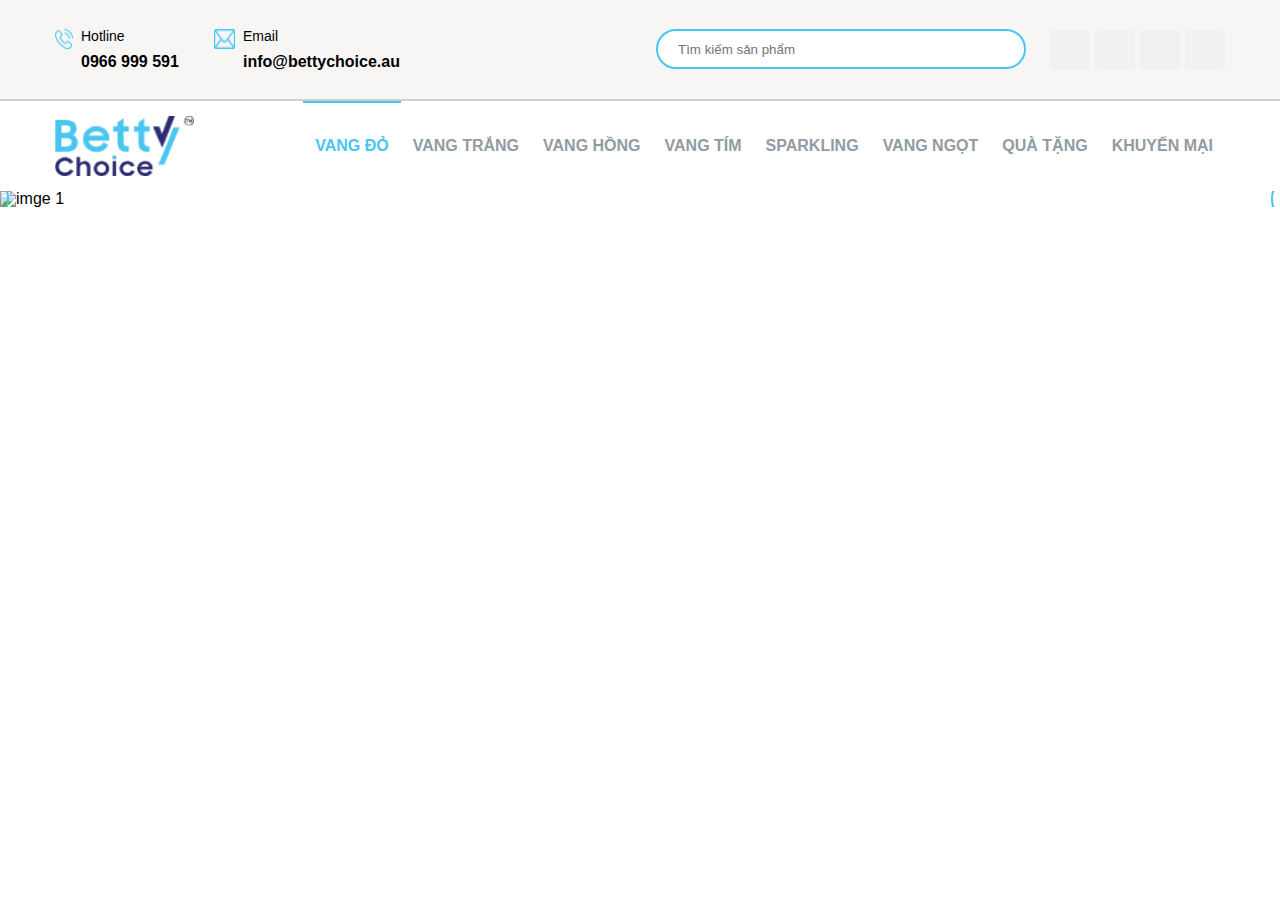
==== index.html @ 9c51083f "ud" ====
<!DOCTYPE html>
<html lang="en">
    <head>
        <meta charset="UTF-8" />
        <meta name="viewport" content="width=device-width, initial-scale=1.0" />
        <link
            rel="stylesheet"
            href="https://cdnjs.cloudflare.com/ajax/libs/font-awesome/6.6.0/css/all.min.css"
            integrity="sha512-Kc323vGBEqzTmouAECnVceyQqyqdsSiqLQISBL29aUW4U/M7pSPA/gEUZQqv1cwx4OnYxTxve5UMg5GT6L4JJg=="
            crossorigin="anonymous"
            referrerpolicy="no-referrer"
        />
        <link rel="stylesheet" href="./assets/reset.css" />
        <link rel="stylesheet" href="./assets/style.css" />
        <title>Document</title>
    </head>
    <body>
        <header class="header">
            <!-- header top -->
            <div class="header__top">
                <div class="container">
                    <div class="header__box">
                        <!-- header left -->
                        <div class="header__left">
                            <div class="header__left-box">
                                <img src="./assets/icon/call-icon.png" alt="" />
                                <div class="header__left-boxText">
                                    <p class="desc">Hotline</p>
                                    <strong class="desc__bold">0966 999 591</strong>
                                </div>
                            </div>
                            <div class="header__left-box">
                                <img src="./assets/icon/email-icon.png" alt="" />
                                <div class="header__left-boxText">
                                    <p class="desc">Email</p>
                                    <strong class="desc__bold">info@bettychoice.au</strong>
                                </div>
                            </div>
                        </div>
                        <!-- header right -->
                        <div class="header__right">
                            <div class="header__search">
                                <input type="text" name="search" id="search" placeholder="Tìm kiếm sản phẩm" />
                                <!-- search box -->
                                <div class="search__box">
                                    <ul class="search__list">
                                        <li class="search__item">
                                            <img
                                                class="search__item-img"
                                                src="https://product.hstatic.net/200000511439/product/blue_jack_cabernet_sauvignon_1917da5c187d41d2bad38d920dadb96a_master.jpg"
                                                alt=""
                                                height="40px"
                                            />
                                            <a href="#!" class="search__link">Rượu vang đỏ Úc Blue Jack Cabernet Sauvignon</a>
                                        </li>
                                        <li class="search__item">
                                            <img
                                                class="search__item-img"
                                                src="https://product.hstatic.net/200000511439/product/blue_jack_cabernet_sauvignon_1917da5c187d41d2bad38d920dadb96a_master.jpg"
                                                alt=""
                                                height="40px"
                                            />
                                            <a href="#!" class="search__link">Rượu vang đỏ Úc Blue Jack Cabernet Sauvignon</a>
                                        </li>
                                        <li class="search__item">
                                            <img
                                                class="search__item-img"
                                                src="https://product.hstatic.net/200000511439/product/blue_jack_cabernet_sauvignon_1917da5c187d41d2bad38d920dadb96a_master.jpg"
                                                alt=""
                                                height="40px"
                                            />
                                            <a href="#!" class="search__link">Rượu vang đỏ Úc Blue Jack Cabernet Sauvignon</a>
                                        </li>
                                    </ul>
                                </div>
                            </div>
                            <div class="header__social">
                                <a class="header__social-list" href="#!"
                                    ><i class="fa-brands fa-facebook-f" style="color: currentColor"></i></a
                                ><a class="header__social-list" href="#!"
                                    ><i class="fa-brands fa-instagram" style="color: currentColor"></i></a
                                ><a class="header__social-list" href="#!"
                                    ><i class="fa-brands fa-tiktok" style="color: currentColor"></i></a
                                ><a class="header__social-list" href="#!"
                                    ><i class="fa-brands fa-youtube" style="color: currentColor"></i
                                ></a>
                            </div>
                        </div>
                    </div>
                </div>
            </div>

            <!-- header bottom -->
            <div class="container">
                <div class="header__bottom">
                    <img class="logo" src="./assets/icon/Logo.png" alt="bettychoice" />
                    <nav class="nav">
                        <ul class="nav__list">
                            <li class="nav__item"><a href="#!" class="nav__link active">vang đỏ</a></li>
                            <li class="nav__item"><a href="#!" class="nav__link">vang trắng</a></li>
                            <li class="nav__item"><a href="#!" class="nav__link">Vang hồng</a></li>
                            <li class="nav__item"><a href="#!" class="nav__link">Vang tím</a></li>
                            <li class="nav__item"><a href="#!" class="nav__link">Sparkling</a></li>
                            <li class="nav__item"><a href="#!" class="nav__link">Vang ngọt</a></li>
                            <li class="nav__item"><a href="#!" class="nav__link">Quà tặng</a></li>
                            <li class="nav__item"><a href="#!" class="nav__link">Khuyến Mại</a></li>
                        </ul>
                    </nav>
                </div>
            </div>
        </header>
        <!-- ===========Hero================ -->
        <section class="hero__top">
            <div class="slider">
                <div class="slider__list">
                    <div class="slider__item active">
                        <img
                            class="slider__img"
                            src="https://file.hstatic.net/200000511439/file/dong_gia_300k_4000x1250_ede49a50603c4fe99686141e5c17716c.png"
                            alt="imge 1"
                        />

                        <div class="slider__form">
                            <div class="slider__box container">
                                <p class="slider__desc">bộ sưu tập rượu vang metala</p>
                                <h1 class="slider__heading">2024 Metala’s Collection</h1>
                                <div class="slider__btn">
                                    <button class="btn slider__btn-left"><a href="#!">nhận báo giá</a></button>
                                    <button class="btn slider__btn-right"><a href="#!">xem thêm</a></button>
                                </div>
                            </div>
                        </div>
                    </div>
                    <div class="slider__item">
                        <img
                            class="slider__img"
                            src="https://file.hstatic.net/200000511439/file/banner_website_4000_x_1250_killibinbin_00e639824e7446efb37402a4c583f8c9.png"
                            alt="imge 1"
                        />

                        <div class="slider__form">
                            <div class="slider__box container">
                                <p class="slider__desc">bộ sưu tập rượu vang metala</p>
                                <h1 class="slider__heading">2024 Metala’s Collection</h1>
                                <div class="slider__btn">
                                    <button class="btn slider__btn-left"><a href="#!">nhận báo giá</a></button>
                                    <button class="btn slider__btn-right"><a href="#!">xem thêm</a></button>
                                </div>
                            </div>
                        </div>
                    </div>
                    <div class="slider__item">
                        <img
                            class="slider__img"
                            src="https://file.hstatic.net/200000511439/file/sweet_kisses_banner_web_4000x1250px_c69d9dbbdfaf4ee2912ab0d7615dfccd.png"
                            alt="imge 1"
                        />

                        <div class="slider__form">
                            <div class="slider__box container">
                                <p class="slider__desc">bộ sưu tập rượu vang metala</p>
                                <h1 class="slider__heading">2024 Metala’s Collection</h1>
                                <div class="slider__btn">
                                    <button class="btn slider__btn-left"><a href="#!">nhận báo giá</a></button>
                                    <button class="btn slider__btn-right"><a href="#!">xem thêm</a></button>
                                </div>
                            </div>
                        </div>
                    </div>
                </div>

                <div class="btn__slider">
                    <div class="container">
                        <div class="slider__step">
                            <button class="slider__prev" onclick="prevSlide()">
                                <i class="fa-solid fa-arrow-left fa-2xl" style="color: currentColor"></i>
                            </button>
                            <button class="slider__next" onclick="nextSlide()">
                                <i class="fa-solid fa-arrow-right fa-2xl" style="color: currentColor"></i>
                            </button>
                        </div>
                    </div>
                </div>
            </div>
        </section>

        <script>
            let currentSlide = 0;

            function showSlide(index) {
                const slides = document.querySelectorAll(".slider__item");
                const totalSlides = slides.length;

                if (index >= totalSlides) {
                    currentSlide = 0;
                } else if (index < 0) {
                    currentSlide = totalSlides - 1;
                } else {
                    currentSlide = index;
                }

                const slider = document.querySelector(".slider__list");
                slider.style.transform = `translateX(-${currentSlide * 100}%)`;
            }

            function nextSlide() {
                showSlide(currentSlide + 1);
            }

            function prevSlide() {
                showSlide(currentSlide - 1);
            }

            // Auto slide (optional)
            setInterval(() => {
                nextSlide();
            }, 5000);
        </script>
    </body>
</html>
---- assets/style.css ----
@font-face {
    font-family: "MyCustomFont";
    src: url("./font/DMSerifDisplay-Italic.ttf") format("ttf"), url("./font/DMSerifDisplay-Regular.ttf") format("ttf"),
        url("./font/AdobeFnt24.lst") format("lst");
    font-weight: normal;
    font-style: normal;
    font-display: swap;
}

:root {
    --color-primary: #47c7ef;
    --color-secondary: #f8f5f5;
}

* {
    box-sizing: border-box;
}

html {
    font-size: 62.5%;
}

body {
    font-size: 1.6rem;
    font-family: "MyCustomFont", Arial, sans-serif;
}

/* ====================== common ====================== */
.container {
    width: 1170px;
    max-width: calc(100% - 24px);
    margin: 0 auto;
}

a {
    text-decoration: none;
}

.btn {
    display: inline-block;
    min-width: 216px;
    line-height: 60px;
    background: var(--color-primary);
    color: #fff;
    font-size: 1.8rem;
    font-weight: 400;
    border-radius: 10px;
    text-align: center;
    outline: none;
    border: 0;
}

.btn:hover {
    opacity: 0.9;
}

.section-heading {
    color: #10375c;
    font-size: 5rem;
    font-weight: 600;
    line-height: 1.2; /* 120% */
    letter-spacing: -1px;
}

.section-desc {
    margin-top: 18px;
    color: #575f66;
    font-size: 1.8rem;
    font-weight: 300;
    line-height: 1.67; /* 166.667% */
}

/* ====================== header ====================== */
/* ----------Header top ------------- */
.header {
    overflow: hidden;
}

.header__top {
    height: 101px;
    width: 100%;
    background: var(--color-secondary);
    display: flex;
    align-items: center;
    border-bottom: 2px solid rgb(208, 208, 208);
}

.header__box {
    display: flex;
    width: 100%;
    justify-content: space-between;
}

.header__left {
    display: flex;
    gap: 30px;
}

.header__left-box {
    display: flex;
    width: 129px;
    gap: 8px;
}

.header__left-box img {
    max-height: 20px;
    max-height: 20px;
}

.header__left-boxText p {
    font-size: 1.4rem;
    padding-bottom: 11px;
}

.desc__bold {
    font-weight: 700;
    font-size: 1.6rem;
}

.header__right {
    display: flex;
    gap: 24px;
}

.header__search {
    position: relative;
}

.header__search input {
    width: 370px;
    height: 40px;
    border-radius: 20px;
    border: 2px solid var(--color-primary);
    padding: 0 20px;
    outline: none;
}

.search__box {
    position: absolute;
    background-color: white;
    margin-top: 3px;
    border-radius: 4px;
    display: none;
}

.search__list {
    margin: 10px 0;
}

.search__item {
    display: flex;
    align-items: center;
    overflow: hidden;
    padding: 10px;
}

.search__item:hover {
    background: var(--color-secondary);
}

.search__item-img {
}

.search__link {
    font-size: 1.4rem;
    line-height: 1.3;
    color: var(--color-primary);
}

.header__social {
    display: flex;
    flex-direction: row;
    align-items: center;
    justify-content: center;
    gap: 5px;
}

.header__social-list {
    background: #f1f1f1;
    width: 40px;
    height: 40px;
    display: flex;
    align-items: center;
    justify-content: center;
    color: var(--color-primary);
    border-radius: 4px;
}

.header__social-list:hover {
    background: var(--color-primary);
    color: #fff;
}

.header__social-list li {
    color: var(--color-primary);
    color: inherit;
}

/* ----------Header bottom ------------- */
.header__bottom {
    display: flex;
    align-items: center;
    justify-content: space-between;
    padding: 15px 0;
}

.logo {
    height: 60px;
    object-fit: cover;
}

.nav {
}

.nav__list {
    display: flex;
}

.nav__item {
    padding-left: 4px;
    padding-right: 4px;
    position: relative;
}

.nav__link {
    padding: 8px;
    font-weight: 700;
    font-size: 1.6rem;
    color: #929ba3;
    text-transform: uppercase;
}

.nav__link.active,
.nav__link:hover {
    color: var(--color-primary);
}

.nav__link.active::after {
    content: "";
    position: absolute;
    width: 100%;
    height: 2px;
    background: var(--color-primary);
    top: -37px;
    left: 0;
}

/* ====================== Hero ====================== */
.hero__top {
    max-height: 700px;
    width: 100%;
}

.slider {
    width: 100%;
    margin: auto;
    overflow: hidden;
    position: relative;
}

.slider__list {
    display: flex;
    transition: transform 0.5s ease-in-out;
    position: relative;
}

.slider__item {
    position: relative;
    min-width: 100%;
}

.slider__item.active {
    display: block;
}

.slider__img {
    width: 100%;
    display: block;
}

.slider__form {
    position: absolute;
    top: 50%;
    left: 0;
    transform: translateY(-50%);
    width: 100%;
}

.slider__box {
}

.slider__desc {
    font-size: 2rem;
    color: var(--color-primary);
    font-weight: 400;
    text-transform: uppercase;
    padding-bottom: 50px;
}

.slider__heading {
    font-size: 10rem;
    width: 700px;
    color: white;
    line-height: 1.1;
    padding-bottom: 50px;
}

.slider__btn-left {
    margin-right: 30px;
}
.slider__btn-left a,
.slider__btn-right a {
    text-transform: uppercase;
    color: white;
}

.slider__step {
    display: flex;
    justify-content: space-between;
}

.slider__step button {
    border: 2px solid var(--color-primary);
    background: transparent;
    border-radius: 50%;
    width: 54px;
    height: 54px;
    color: var(--color-primary);
    font-weight: 500;
    transition: all 0.3s ease-in-out;
}

.slider__step button:hover {
    background: var(--color-primary);
    color: white;
}

.slider__prev {
    transform: translateX(-100px);
}

.slider__next {
    transform: translateX(100px);
}

.btn__slider {
    width: 100%;
    position: absolute;
    top: 50%;
    transform: translateY(-50%);
    left: 0;
}
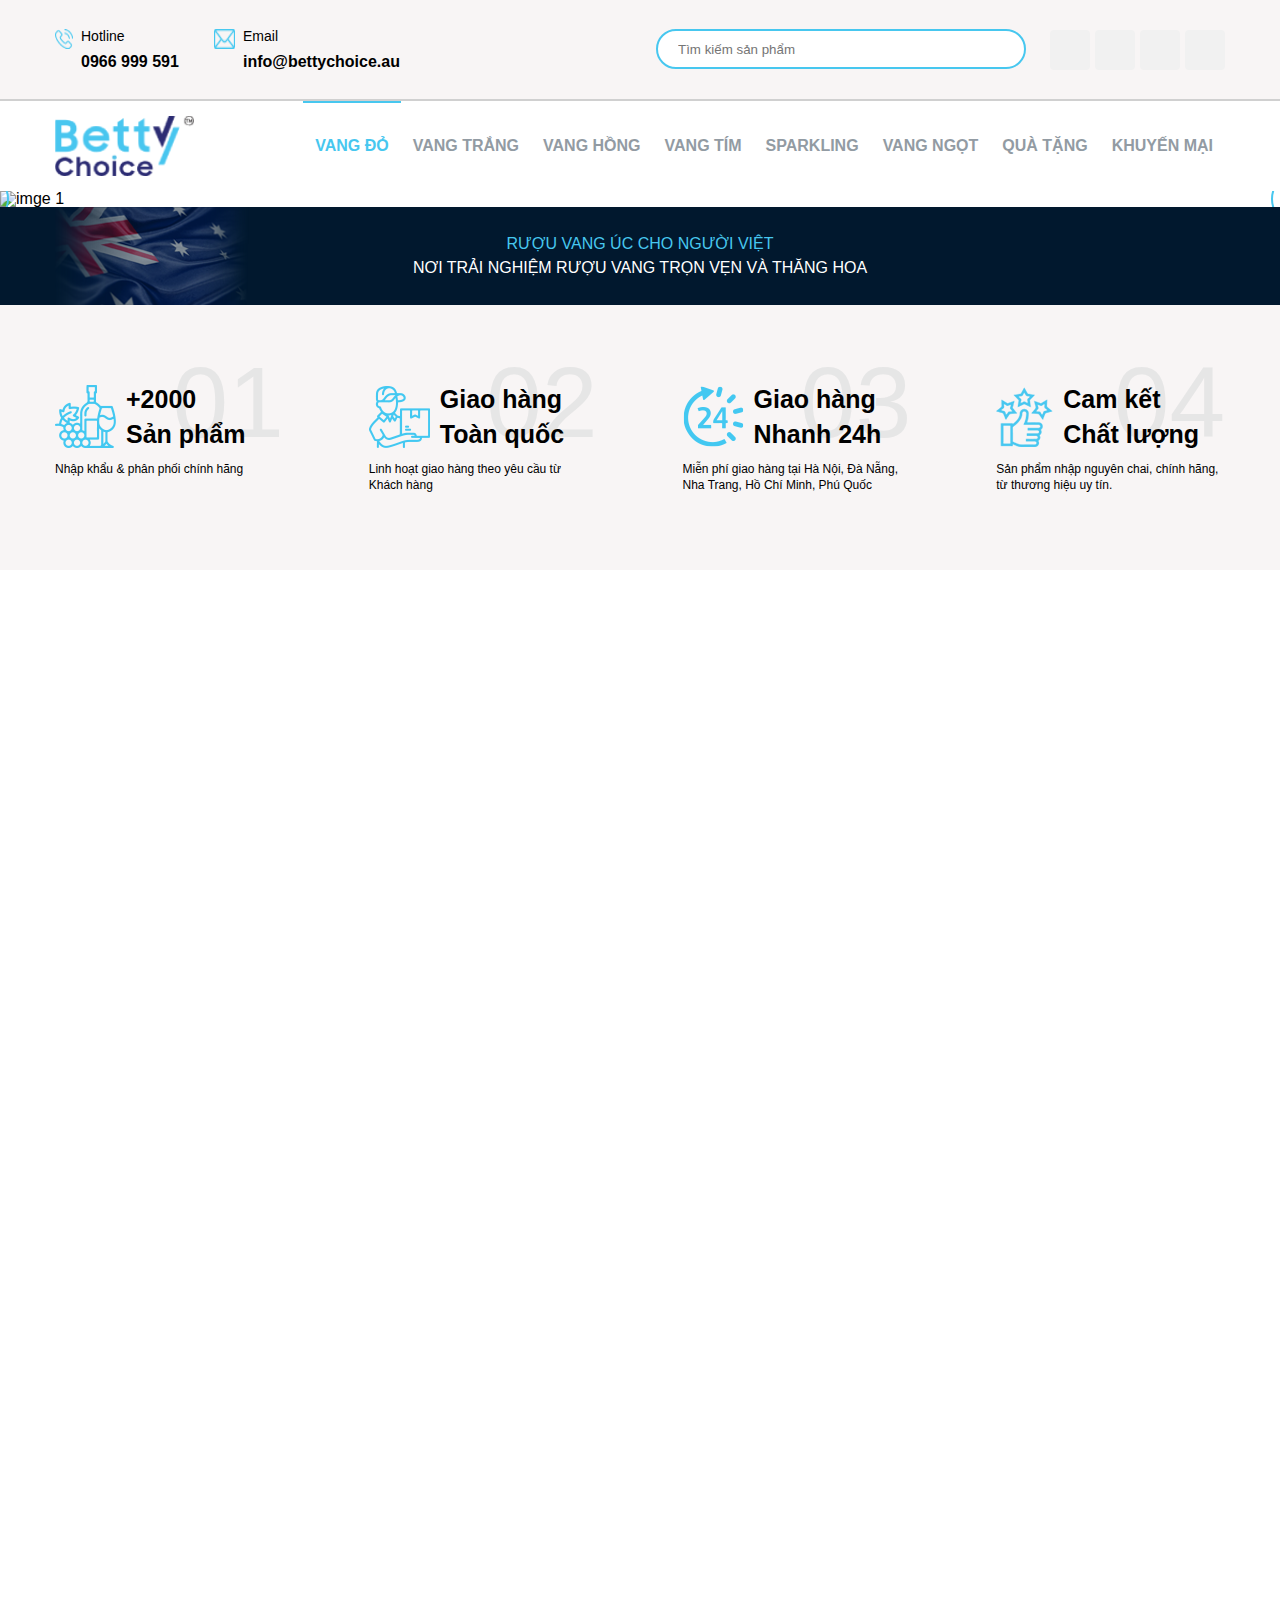
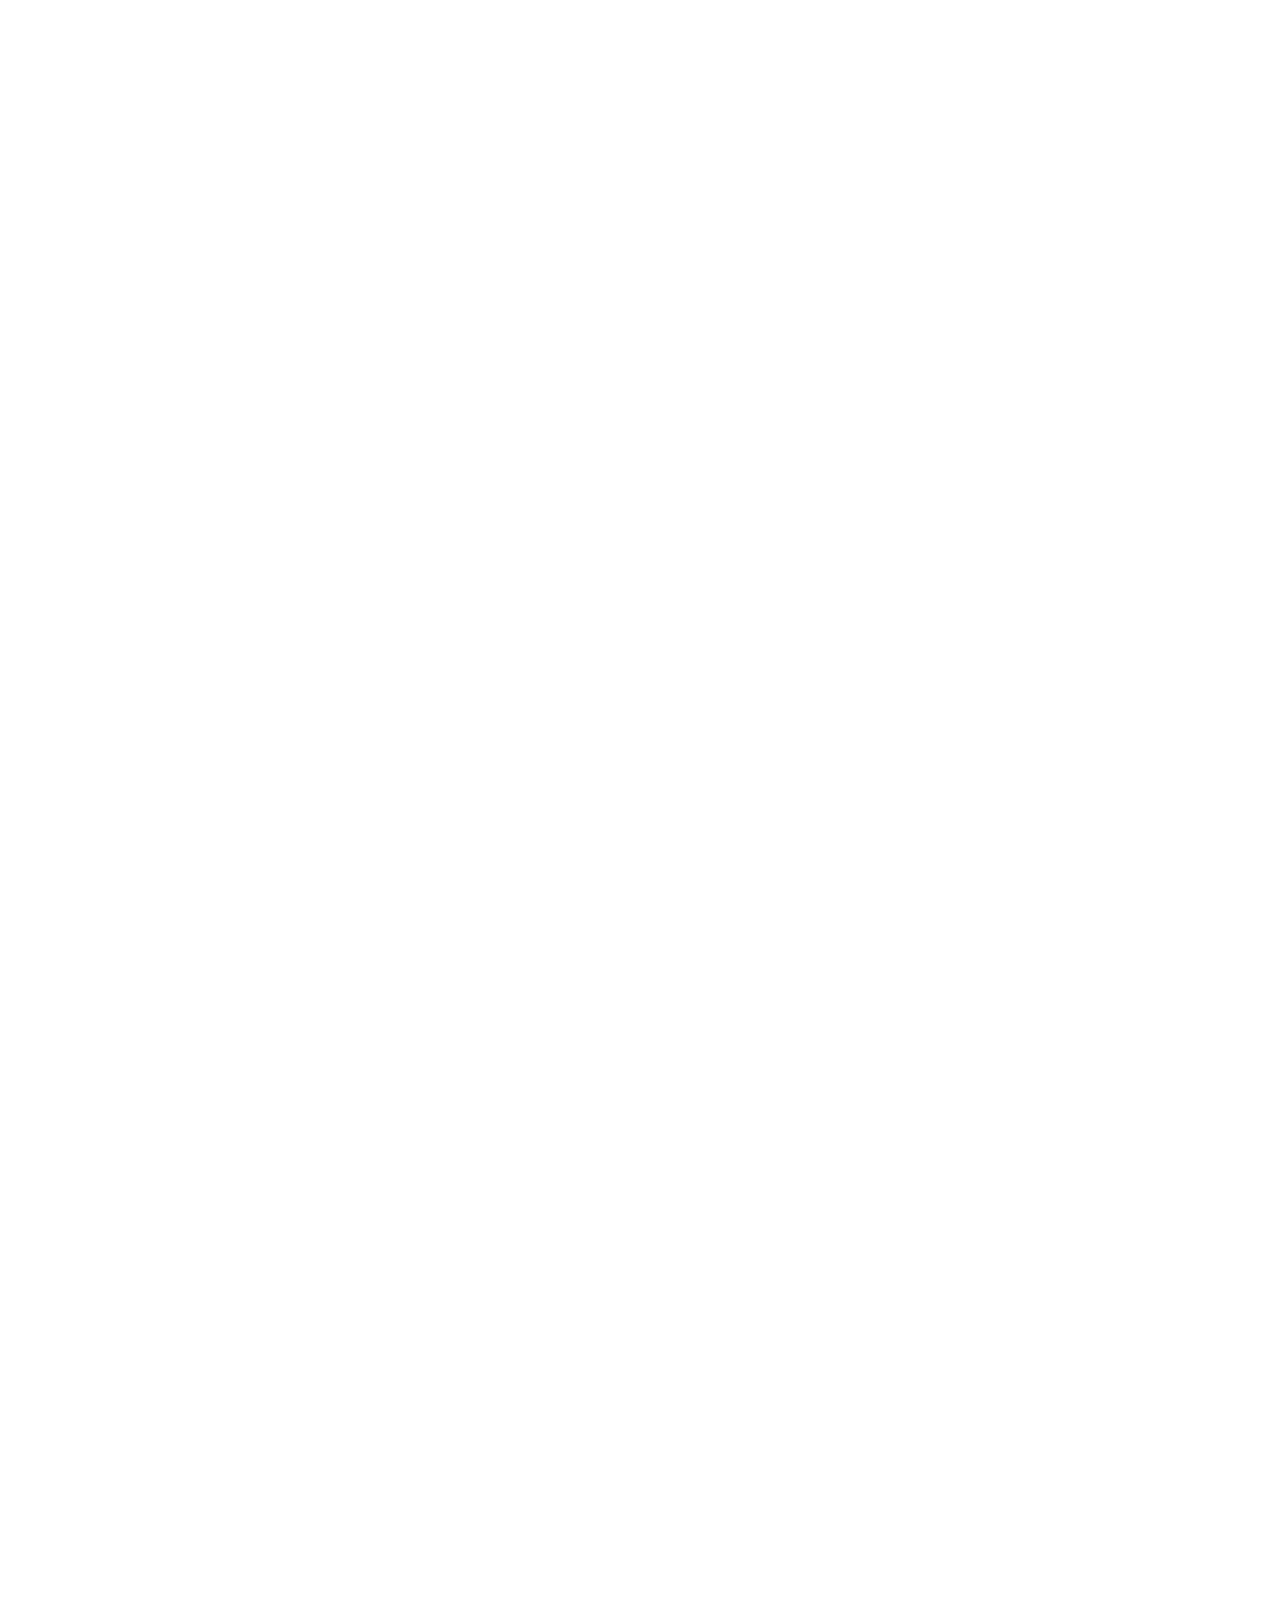
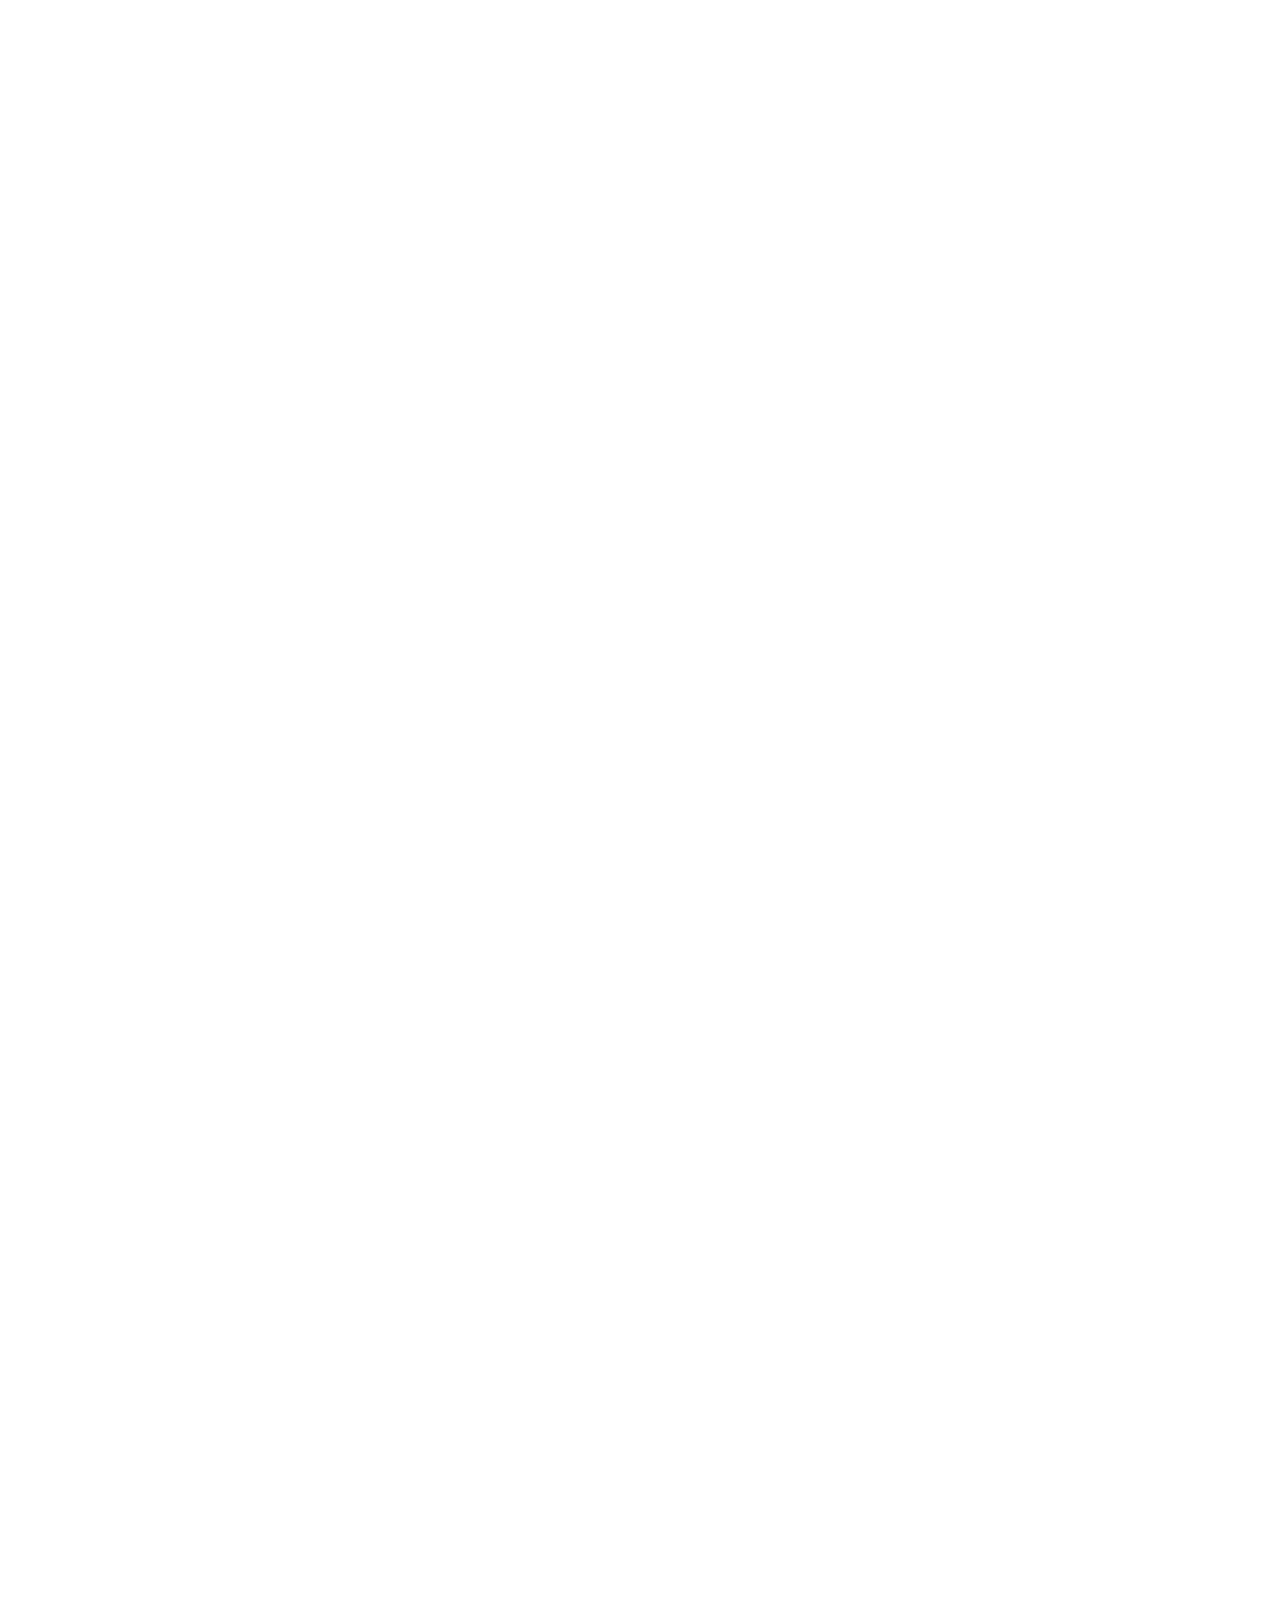
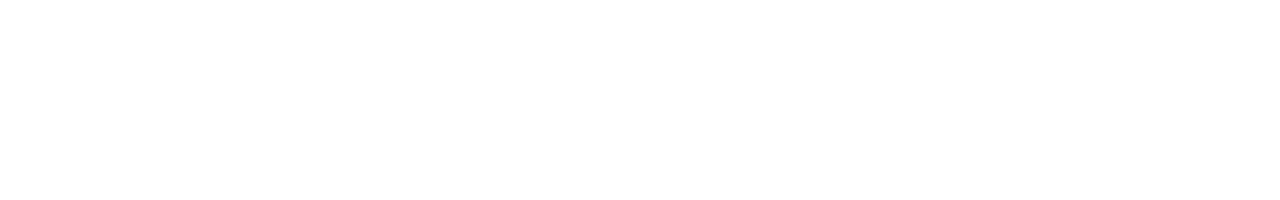
==== commit a955f8ef: "ud" ====
--- a/index.html
+++ b/index.html
@@ -14,7 +14,7 @@
         <link rel="stylesheet" href="./assets/style.css" />
         <title>Document</title>
     </head>
-    <body>
+    <body style="height: 5000px">
         <header class="header">
             <!-- header top -->
             <div class="header__top">
@@ -184,6 +184,67 @@
             </div>
         </section>
 
+        <section class="hero__bottom">
+            <div class="container">
+                <div class="hero__bottom-info">
+                    <img class="hero__bottom-bg" src="./assets/icon/Background hero.png" alt="" />
+                    <p class="hero__desc-top">Rượu Vang Úc cho người Việt</p>
+                    <p class="hero__desc-bottom">Nơi trải nghiệm rượu vang trọn vẹn và thăng hoa</p>
+                </div>
+            </div>
+        </section>
+
+        <section class="feature">
+            <div class="container">
+                <div class="feature__list">
+                    <!-- item1 -->
+                    <div class="feature__item feature__item-01">
+                        <div class="feature__top">
+                            <img src="./assets/icon/feature01.png" alt="" />
+                            <h2 class="feature__heading">
+                                +2000 <br />
+                                Sản phẩm
+                            </h2>
+                        </div>
+                        <p class="feature__desc">Nhập khẩu & phân phối chính hãng</p>
+                    </div>
+                    <!-- item2 -->
+                    <div class="feature__item feature__item-02">
+                        <div class="feature__top">
+                            <img src="./assets/icon/feature04.png" alt="" />
+                            <h2 class="feature__heading">
+                                Giao hàng <br />
+                                Toàn quốc
+                            </h2>
+                        </div>
+                        <p class="feature__desc">Linh hoạt giao hàng theo yêu cầu từ Khách hàng</p>
+                    </div>
+                    <!-- item3 -->
+                    <div class="feature__item feature__item-03">
+                        <div class="feature__top">
+                            <img src="./assets/icon/feature02.png " alt="" />
+                            <h2 class="feature__heading">
+                                Giao hàng <br />
+                                Nhanh 24h
+                            </h2>
+                        </div>
+                        <p class="feature__desc">Miễn phí giao hàng tại Hà Nội, Đà Nẵng, Nha Trang, Hồ Chí Minh, Phú Quốc</p>
+                    </div>
+                    <!-- item4 -->
+                    <div class="feature__item feature__item-04">
+                        <div class="feature__top">
+                            <img src="./assets/icon/feature03.png" alt="" />
+                            <h2 class="feature__heading">
+                                Cam kết <br />
+                                Chất lượng
+                            </h2>
+                        </div>
+                        <p class="feature__desc">Sản phẩm nhập nguyên chai, chính hãng, từ thương hiệu uy tín.</p>
+                    </div>
+                </div>
+            </div>
+        </section>
+
         <script>
             let currentSlide = 0;
 
@@ -214,7 +275,7 @@
             // Auto slide (optional)
             setInterval(() => {
                 nextSlide();
-            }, 5000);
+            }, 3000);
         </script>
     </body>
 </html>
--- a/assets/style.css
+++ b/assets/style.css
@@ -247,7 +247,6 @@
 
 /* ====================== Hero ====================== */
 .hero__top {
-    max-height: 700px;
     width: 100%;
 }
 
@@ -350,3 +349,110 @@
     transform: translateY(-50%);
     left: 0;
 }
+
+/* ====================== Hero bottom====================== */
+.hero__bottom {
+    height: 98px;
+    width: 100%;
+    background: #01182e;
+    display: flex;
+    justify-content: center;
+    align-items: center;
+    text-align: center;
+    color: white;
+    line-height: 1.5;
+    text-transform: uppercase;
+    overflow: hidden;
+}
+
+.hero__bottom-info {
+    position: relative;
+}
+
+.hero__bottom-img {
+    position: relative;
+}
+
+.hero__bottom-bg {
+    position: absolute;
+    top: -25px;
+    left: 0;
+}
+
+.hero__desc-top {
+    color: var(--color-primary);
+}
+
+/* ====================== feature ====================== */
+.feature {
+    height: 265px;
+    background: var(--color-secondary);
+    display: flex;
+    align-items: center;
+}
+
+.feature__list {
+    display: flex;
+    gap: 85px;
+}
+
+.feature__item {
+    flex: 1;
+    position: relative;
+    padding: 30px 0;
+}
+
+.feature__top {
+    display: flex;
+    align-items: center;
+    gap: 10px;
+    font-size: 2.5rem;
+    font-weight: bold;
+    line-height: 1.4;
+    padding-bottom: 10px;
+}
+
+.feature__heading {
+    z-index: 1;
+}
+
+.feature__desc {
+    font-size: 1.2rem;
+    line-height: 1.3;
+}
+
+.feature__item-01::after {
+    content: "01";
+    position: absolute;
+    right: 0;
+    top: 0;
+    font-size: 10rem;
+    color: #e6e6e6;
+}
+
+.feature__item-02::after {
+    content: "02";
+    position: absolute;
+    right: 0;
+    top: 0;
+    font-size: 10rem;
+    color: #e6e6e6;
+}
+
+.feature__item-03::after {
+    content: "03";
+    position: absolute;
+    right: 0;
+    top: 0;
+    font-size: 10rem;
+    color: #e6e6e6;
+}
+
+.feature__item-04::after {
+    content: "04";
+    position: absolute;
+    right: 0;
+    top: 0;
+    font-size: 10rem;
+    color: #e6e6e6;
+}
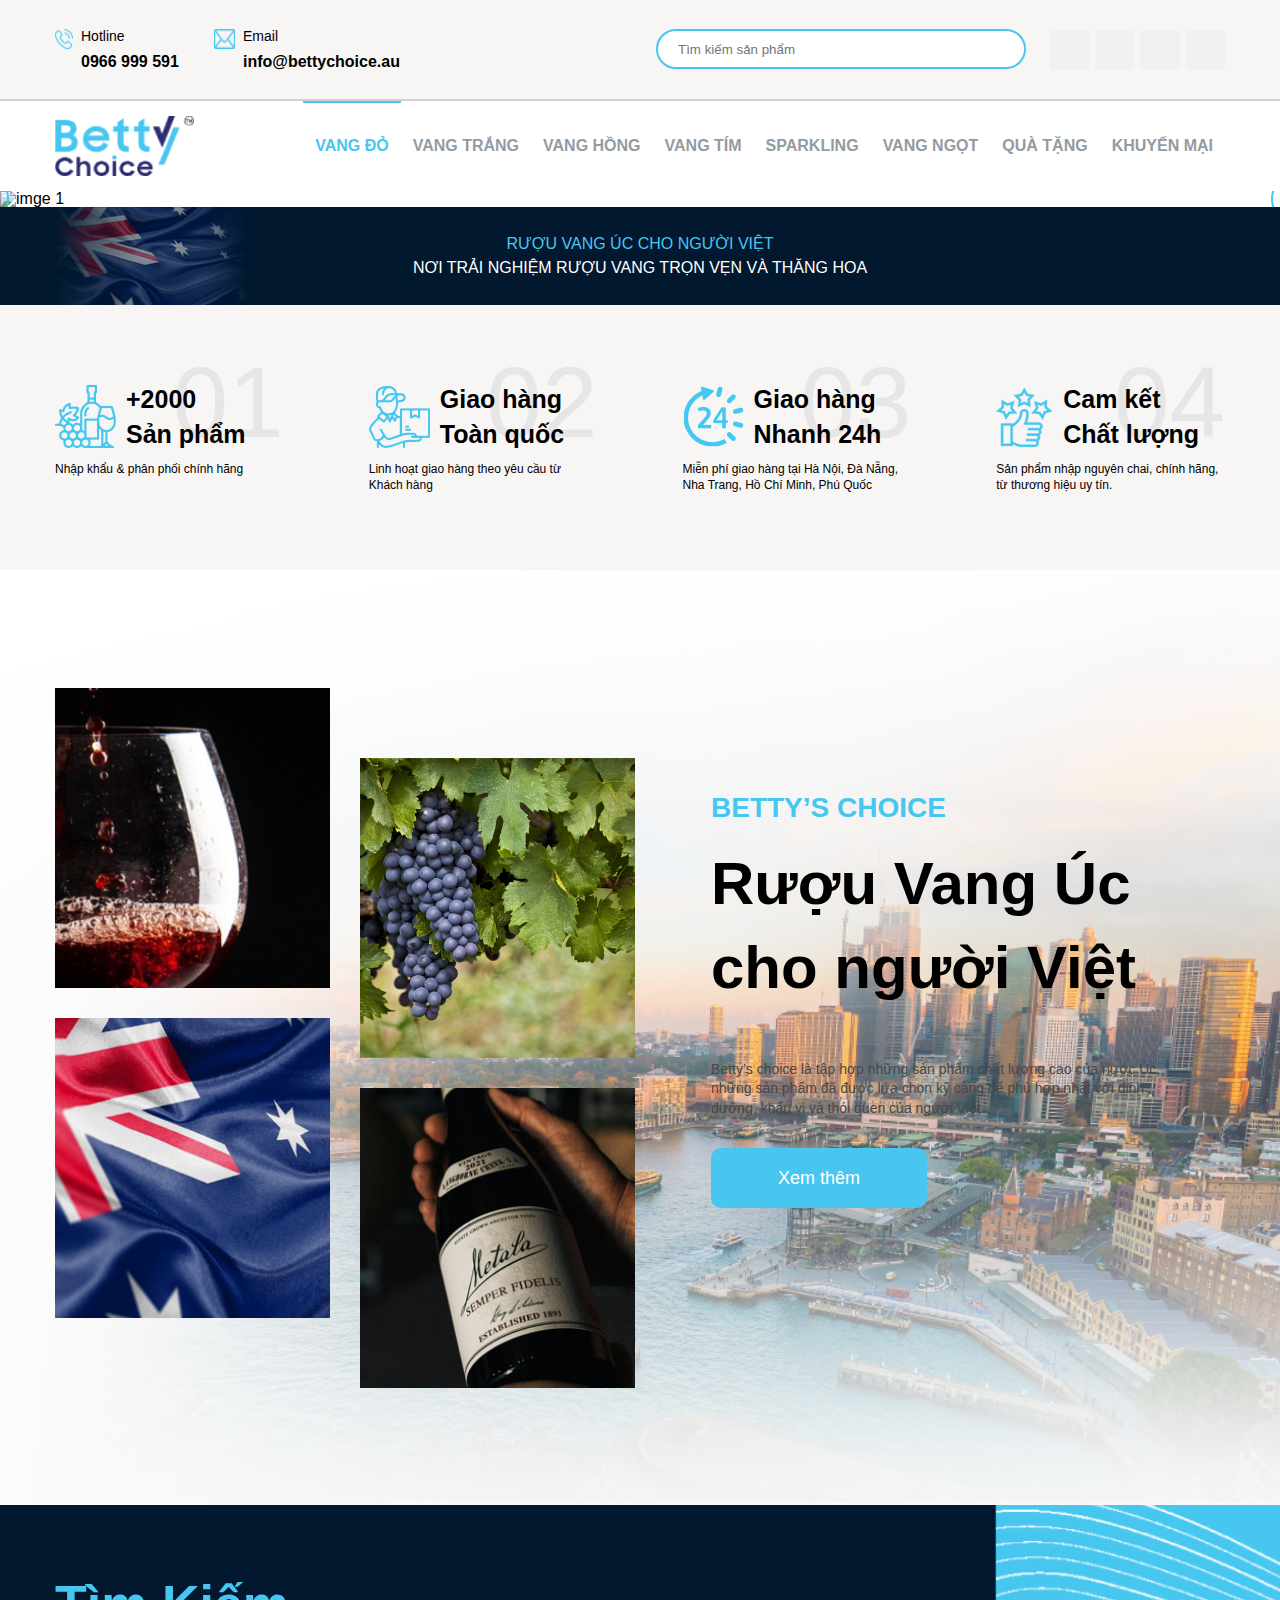
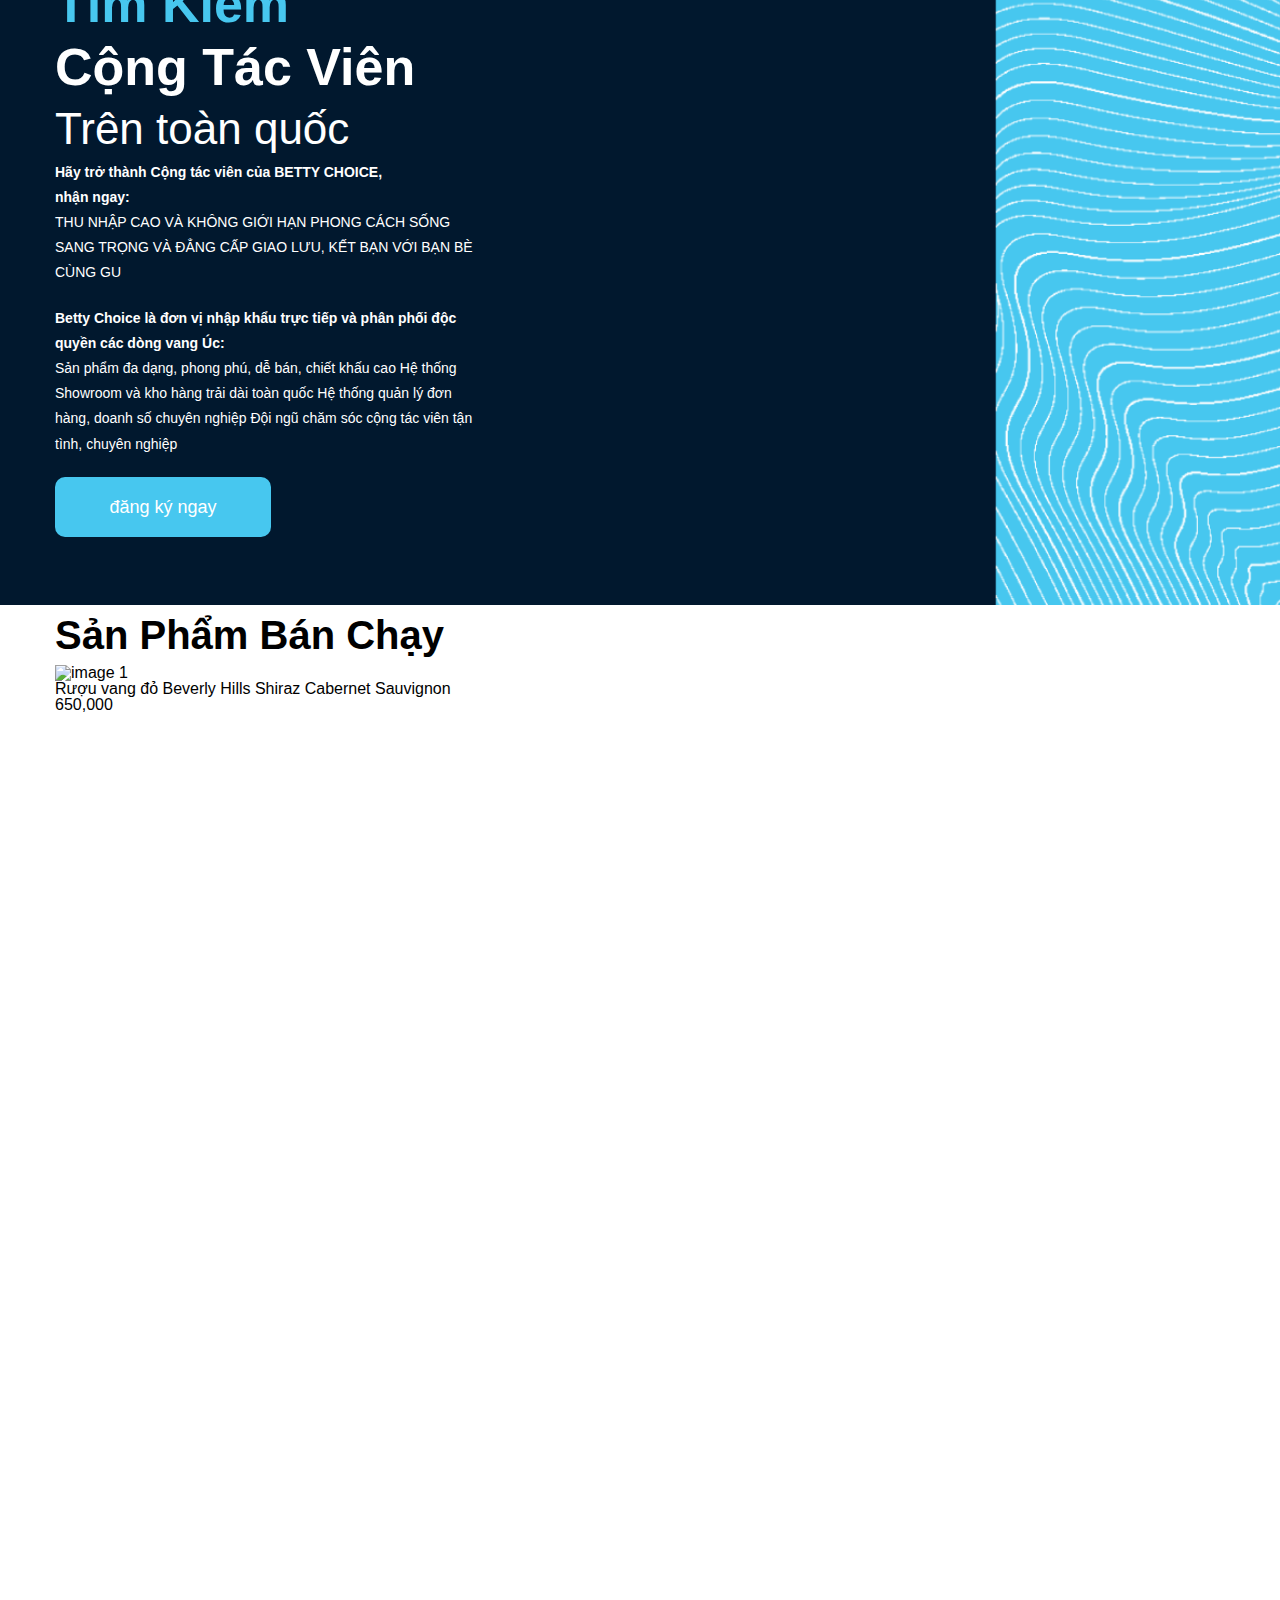
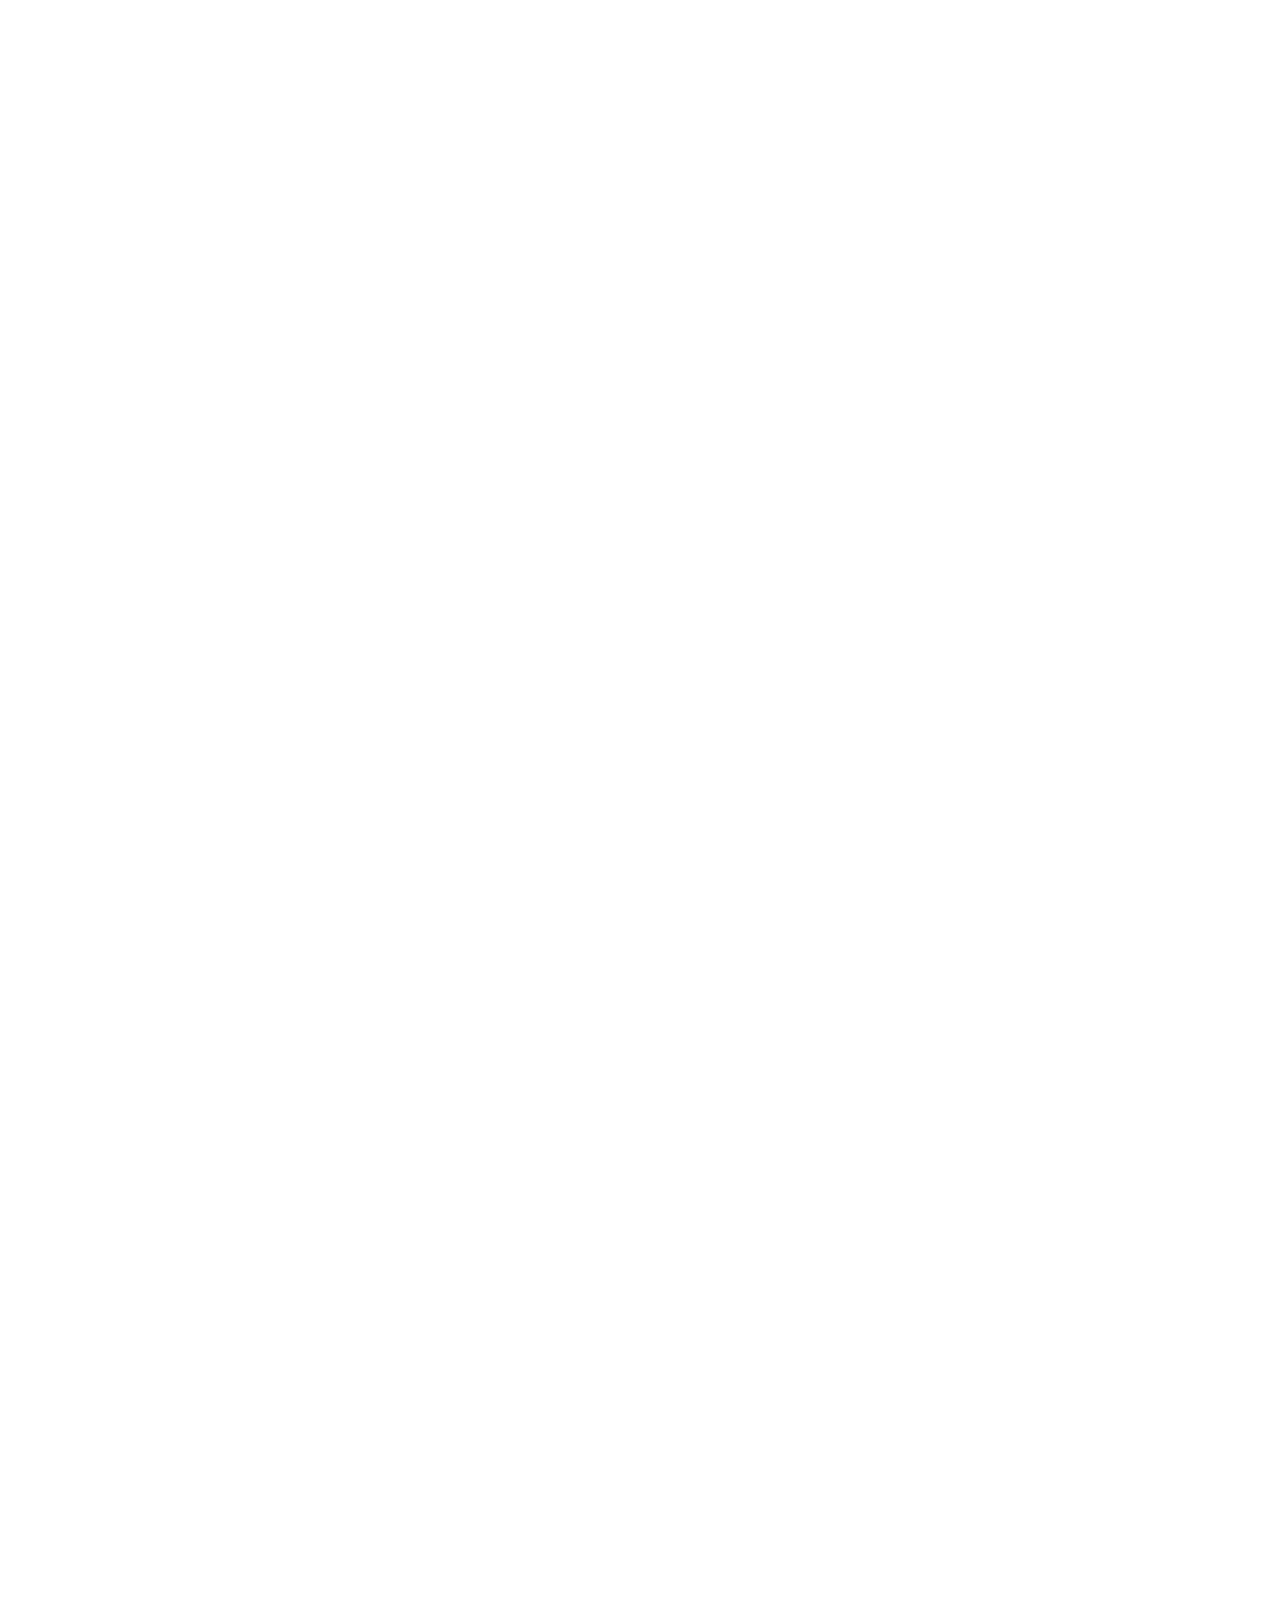
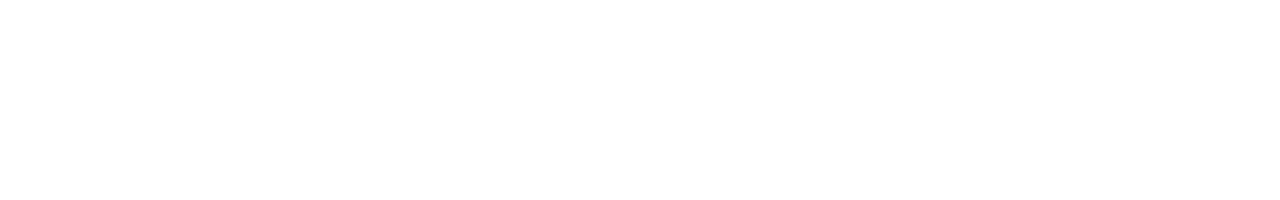
==== commit 65e3889b: "ud" ====
--- a/index.html
+++ b/index.html
@@ -196,6 +196,7 @@
 
         <section class="feature">
             <div class="container">
+                <!-- feature top -->
                 <div class="feature__list">
                     <!-- item1 -->
                     <div class="feature__item feature__item-01">
@@ -245,6 +246,96 @@
             </div>
         </section>
 
+        <section class="about">
+            <div class="container">
+                <div class="about__box">
+                    <!-- About left -->
+                    <div class="about__left">
+                        <div class="about__img_left about__image">
+                            <img src="./assets/img/image left 1.png" class="about__img" alt="" />
+                            <img src="./assets/img/image left 2.png" class="about__img" alt="" />
+                        </div>
+                        <div class="about__img_right about__image">
+                            <img src="./assets/img/image right 1.png" class="about__img" alt="" />
+                            <img src="./assets/img/image right 3.png" class="about__img" alt="" />
+                        </div>
+                    </div>
+                    <!-- about right -->
+                    <div class="about__right">
+                        <p class="about__title">Betty’s Choice</p>
+                        <h2 class="about__heading">Rượu Vang Úc cho người Việt</h2>
+                        <p class="about__desc">
+                            Betty’s choice là tập hợp những sản phẩm chất lượng cao của nước Úc, những sản phẩm đã được lựa chọn kỹ
+                            càng để phù hợp nhất với dinh dưỡng, khẩu vị và thói quen của người Việt.
+                        </p>
+                        <a href="#!" class="btn">Xem thêm</a>
+                    </div>
+                </div>
+            </div>
+        </section>
+
+        <section class="media">
+            <div class="container">
+                <div class="media__box">
+                    <!-- Media -->
+                    <div class="media__ctv">
+                        <h2 class="media__heading">
+                            <span>Tìm Kiếm</span><br />
+                            Cộng Tác Viên
+                        </h2>
+                        <h3 class="media__heading3">Trên toàn quốc</h3>
+                        <p class="media__desc">
+                            <strong>Hãy trở thành Cộng tác viên của BETTY CHOICE,</strong> <br /><strong>nhận ngay:</strong><br />
+                            THU NHẬP CAO VÀ KHÔNG GIỚI HẠN PHONG CÁCH SỐNG SANG TRỌNG VÀ ĐẲNG CẤP GIAO LƯU, KẾT BẠN VỚI BẠN BÈ CÙNG GU
+                        </p>
+                        <p class="media__desc">
+                            <strong>Betty Choice là đơn vị nhập khẩu trực tiếp và phân phối độc quyền các dòng vang Úc:</strong><br />
+                            Sản phẩm đa dạng, phong phú, dễ bán, chiết khấu cao Hệ thống Showroom và kho hàng trải dài toàn quốc Hệ
+                            thống quản lý đơn hàng, doanh số chuyên nghiệp Đội ngũ chăm sóc cộng tác viên tận tình, chuyên nghiệp
+                        </p>
+                        <a href="#!" class="btn media__ctv-btn">đăng ký ngay</a>
+                    </div>
+
+                    <!-- viedo -->
+                    <div class="media__video">
+                        <p>
+                            <iframe
+                                width="690"
+                                height="387"
+                                src="https://www.youtube-nocookie.com/embed/Q1501qkfi_g"
+                                title="YouTube video player"
+                                frameborder="0"
+                                allow="accelerometer; autoplay; clipboard-write; encrypted-media; gyroscope; picture-in-picture; web-share"
+                                referrerpolicy="strict-origin-when-cross-origin"
+                                allowfullscreen
+                            ></iframe>
+                        </p>
+                    </div>
+                </div>
+            </div>
+        </section>
+
+        <section class="products">
+            <div class="container">
+                <div class="products__box">
+                    <h2 class="heading__title">Sản Phẩm Bán Chạy</h2>
+                    <!-- list product -->
+                    <div class="products__list">
+                        <!-- Product 1 -->
+                        <div class="product__item">
+                            <img
+                                src="https://product.hstatic.net/200000511439/product/heart_of_the_murray_do_rose_d638e5ebacc74d548941948f5edab72d_large.jpg"
+                                alt="image 1"
+                            />
+                            <h3 class="product__title">Rượu vang đỏ Beverly Hills Shiraz Cabernet Sauvignon</h3>
+                            <p class="priduct__price">650,000</p>
+                        </div>
+                    </div>
+                </div>
+            </div>
+        </section>
+
+        <!-- Script ------------- -->
         <script>
             let currentSlide = 0;
 
--- a/assets/style.css
+++ b/assets/style.css
@@ -54,11 +54,11 @@
     opacity: 0.9;
 }
 
-.section-heading {
+/*.section-heading {
     color: #10375c;
     font-size: 5rem;
     font-weight: 600;
-    line-height: 1.2; /* 120% */
+    line-height: 1.2;
     letter-spacing: -1px;
 }
 
@@ -67,7 +67,19 @@
     color: #575f66;
     font-size: 1.8rem;
     font-weight: 300;
-    line-height: 1.67; /* 166.667% */
+    line-height: 1.67;
+}*/
+
+.heading__title {
+    font-size: 4rem;
+    line-height: 1.5;
+    font-weight: bold;
+}
+
+.heading__sub {
+    font-size: 3rem;
+    line-height: 1.5;
+    font-weight: bold;
 }
 
 /* ====================== header ====================== */
@@ -140,7 +152,12 @@
     background-color: white;
     margin-top: 3px;
     border-radius: 4px;
+    z-index: 2;
     display: none;
+}
+
+.header__search input:focus + .search__box {
+    display: block !important;
 }
 
 .search__list {
@@ -248,6 +265,7 @@
 /* ====================== Hero ====================== */
 .hero__top {
     width: 100%;
+    overflow: hidden;
 }
 
 .slider {
@@ -387,8 +405,9 @@
 .feature {
     height: 265px;
     background: var(--color-secondary);
-    display: flex;
-    align-items: center;
+    display: grid;
+    align-items: center;
+    overflow: hidden;
 }
 
 .feature__list {
@@ -456,3 +475,130 @@
     font-size: 10rem;
     color: #e6e6e6;
 }
+
+/* ====================== About ====================== */
+
+.about {
+    height: 935px;
+    width: 100%;
+    display: flex;
+    align-items: center;
+    background-image: url("./img/background\ img\ home\ page.png");
+    background-repeat: no-repeat;
+    background-size: cover;
+    background-position: bottom;
+    background-color: rgba(255, 255, 255, 0.9);
+    overflow: hidden;
+}
+
+.about__box {
+    display: grid;
+    grid-template-columns: repeat(2, 1fr);
+    gap: 40px;
+}
+
+.about__img {
+    width: 275px;
+    height: 300px;
+    object-fit: cover;
+}
+
+.about__left {
+    display: flex;
+    gap: 30px;
+}
+
+.about__image {
+    display: flex;
+    flex-direction: column;
+    gap: 30px;
+}
+
+.about__img_left {
+    margin-top: -70px;
+}
+
+.about__img_right {
+    margin-bottom: -70px;
+}
+
+.about__right {
+    padding: 36px;
+}
+
+.about__title {
+    font-size: 2.8rem;
+    font-weight: bold;
+    color: var(--color-primary);
+    text-transform: uppercase;
+}
+
+.about__heading {
+    font-size: 6rem;
+    line-height: 1.4;
+    font-weight: bold;
+    padding: 20px 0;
+}
+
+.about__desc {
+    font-size: 1.4rem;
+    font-weight: 400;
+    padding: 30px 0;
+    color: #474747;
+    line-height: 1.4;
+}
+
+/* ====================== media ====================== */
+.media {
+    height: 700px;
+    width: 100%;
+    background: #01182e;
+    display: flex;
+    align-items: center;
+    overflow: hidden;
+    background-image: url("./img/Background\ cideo.png");
+    background-repeat: no-repeat;
+    background-size: cover;
+}
+
+.media__box {
+    display: flex;
+    align-items: center;
+}
+
+.media__ctv {
+    width: 465px;
+    padding-right: 30px;
+}
+
+.media__heading {
+    font-size: 5.2rem;
+    font-weight: bold;
+    color: white;
+    line-height: 1.2;
+}
+
+.media__heading span {
+    color: var(--color-primary);
+}
+
+.media__heading3 {
+    font-size: 4.4rem;
+    line-height: 1.4;
+    color: white;
+}
+
+.media__desc {
+    font-size: 1.4rem;
+    color: white;
+    line-height: 1.8;
+    padding-bottom: 20px;
+}
+
+.media__desc strong {
+    font-weight: bold;
+}
+
+.media__desc + .media__desc {
+    padding-bottom: 20px;
+}
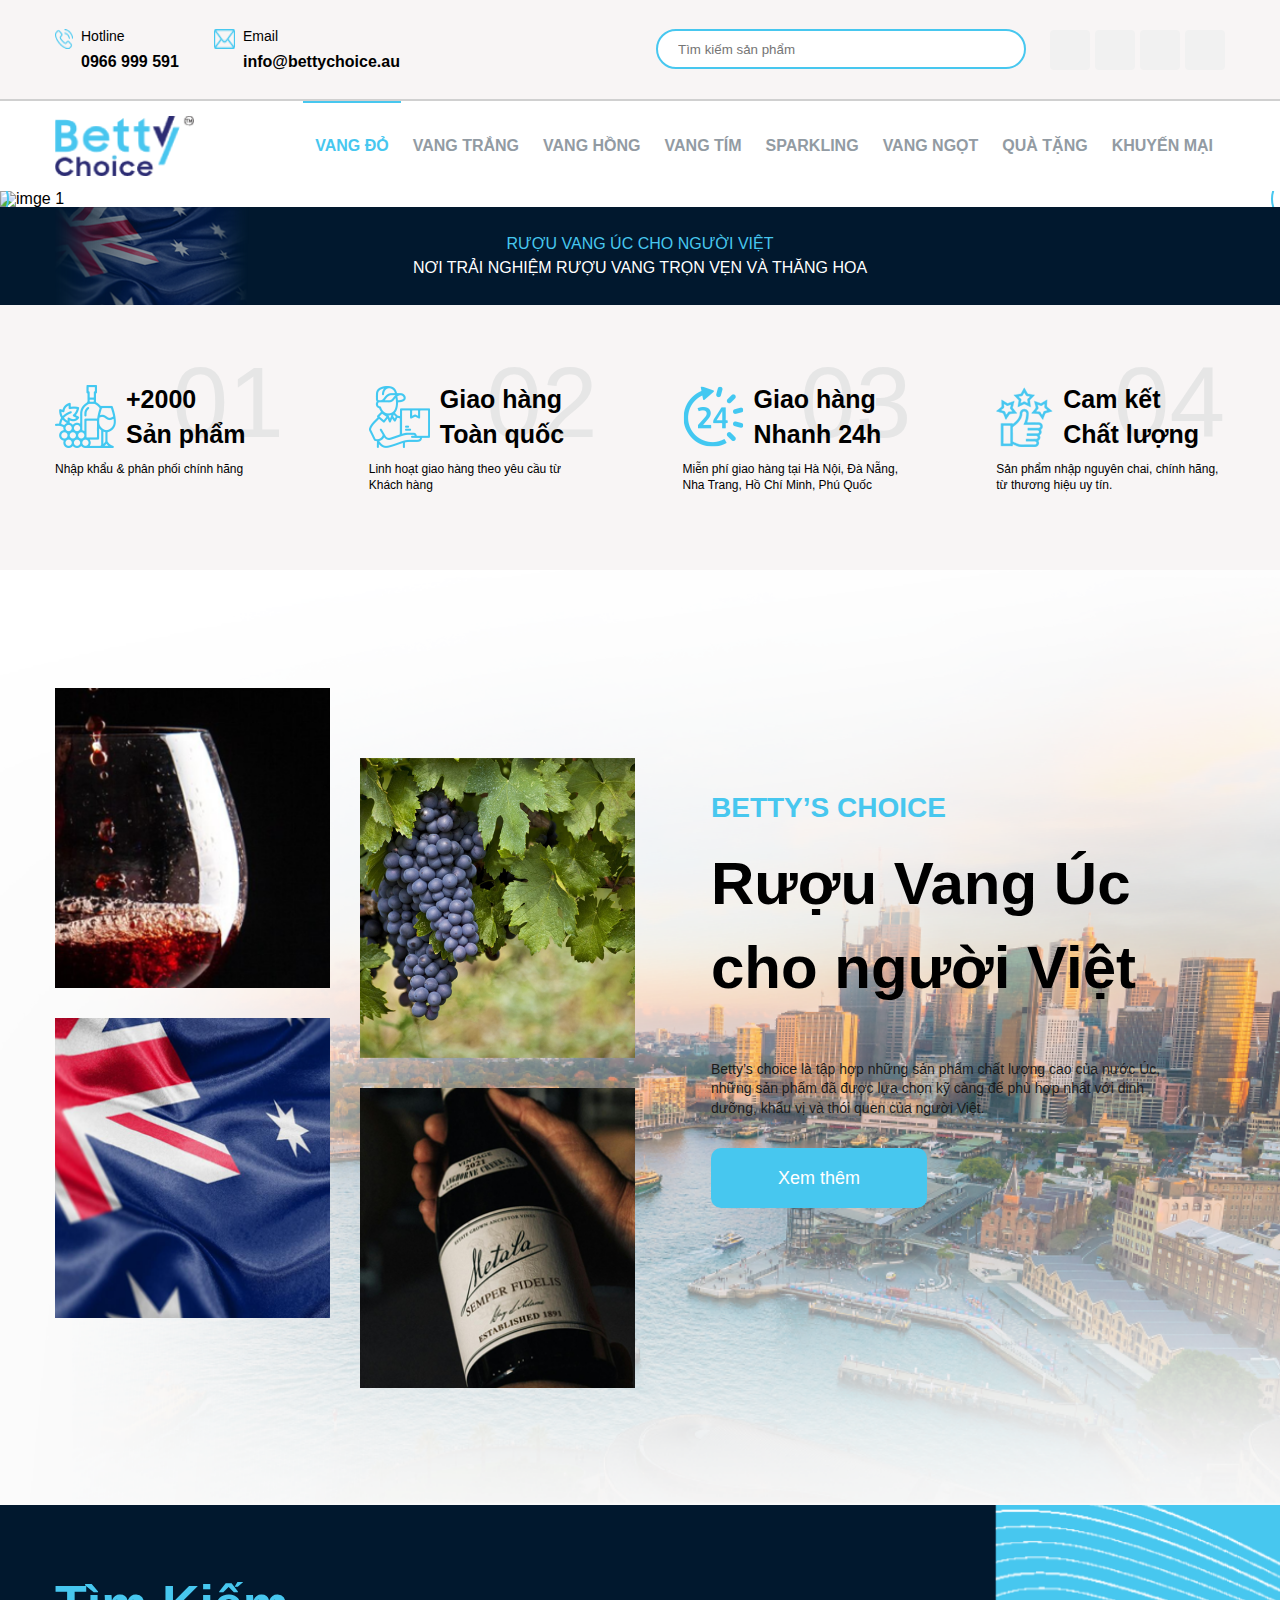
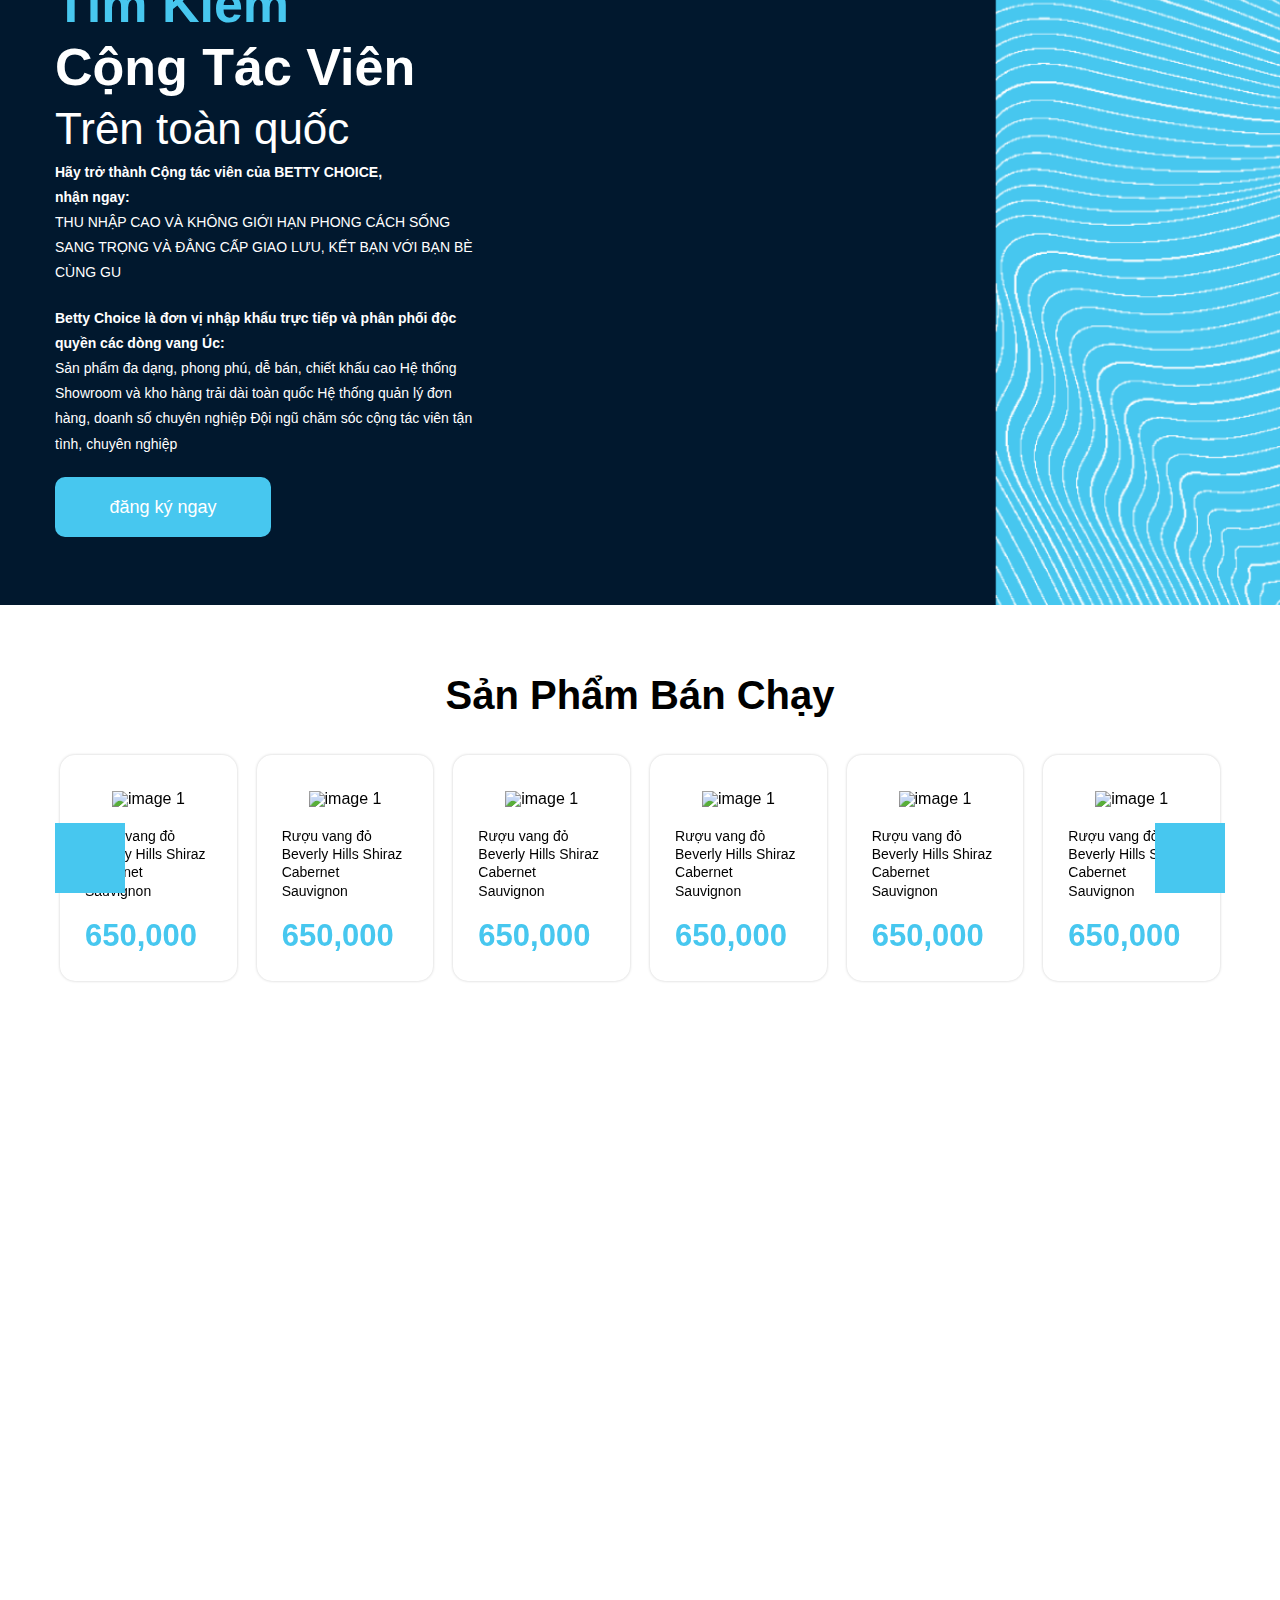
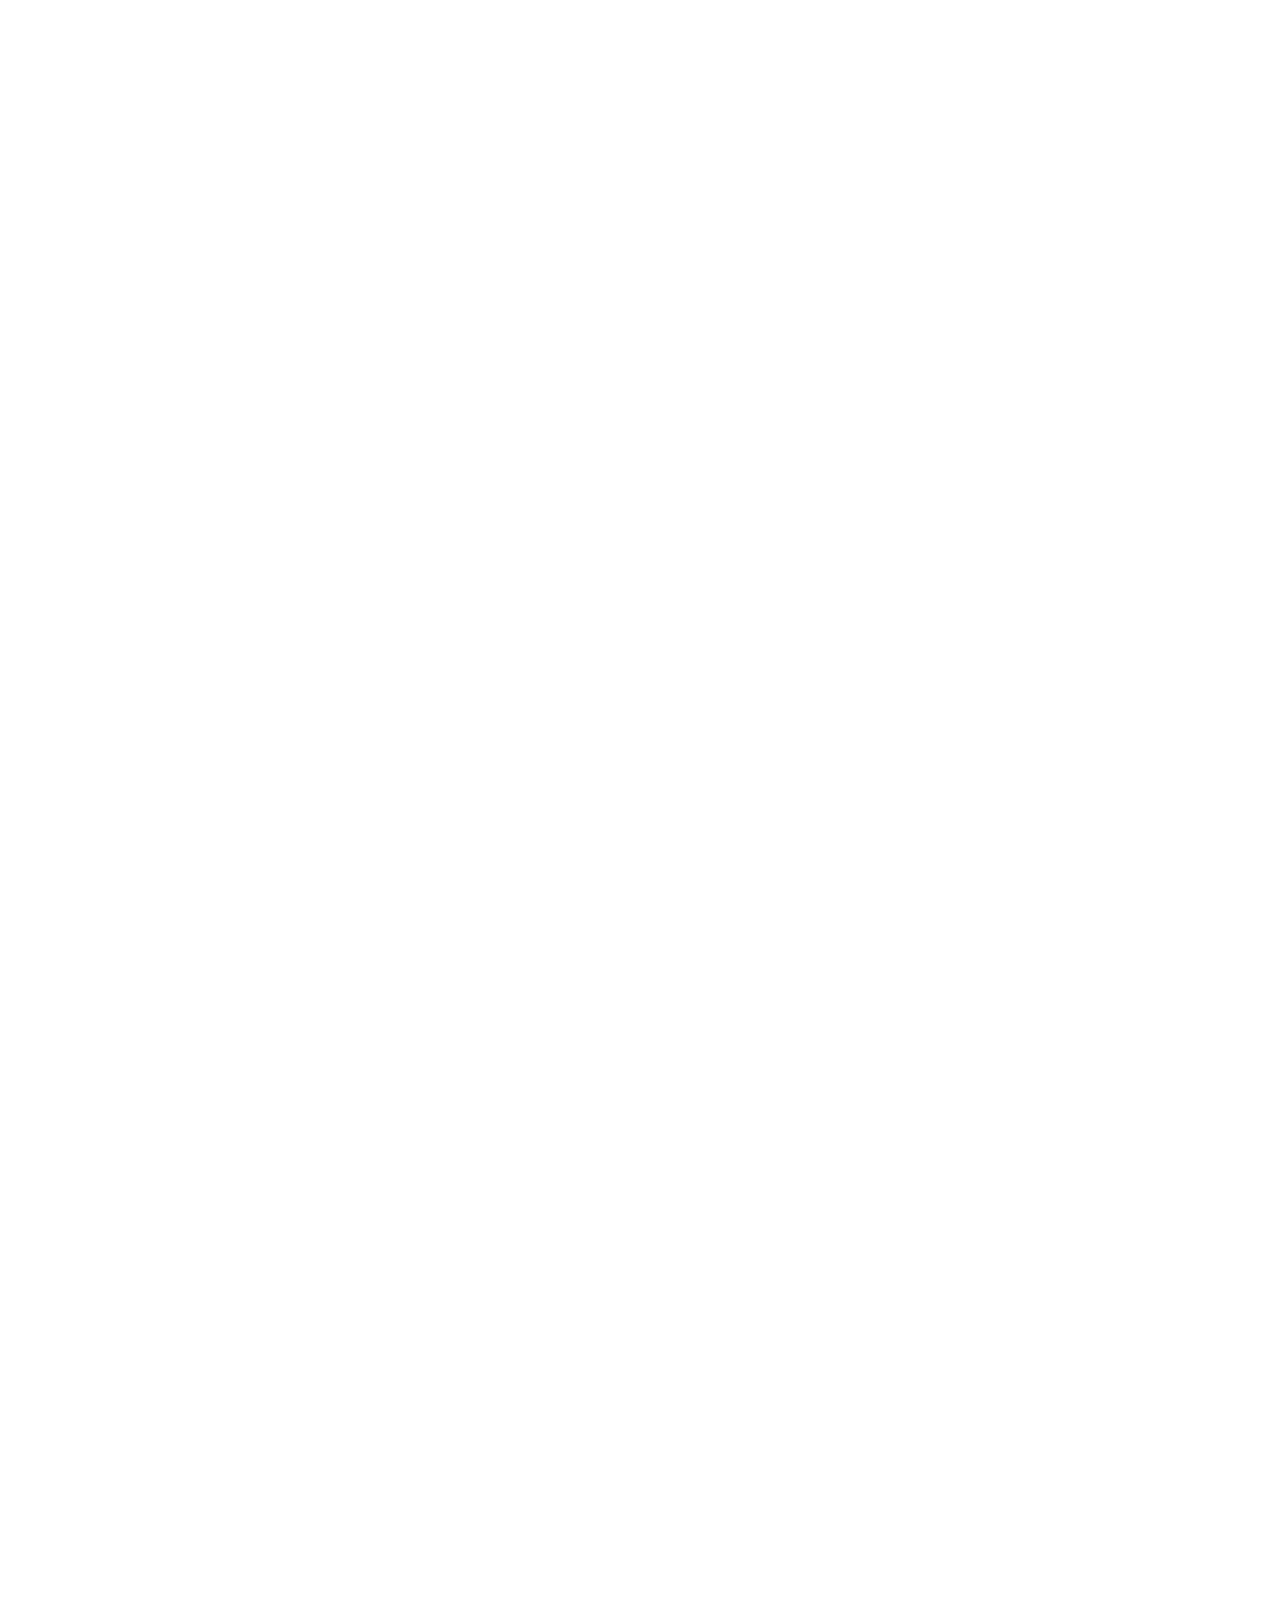
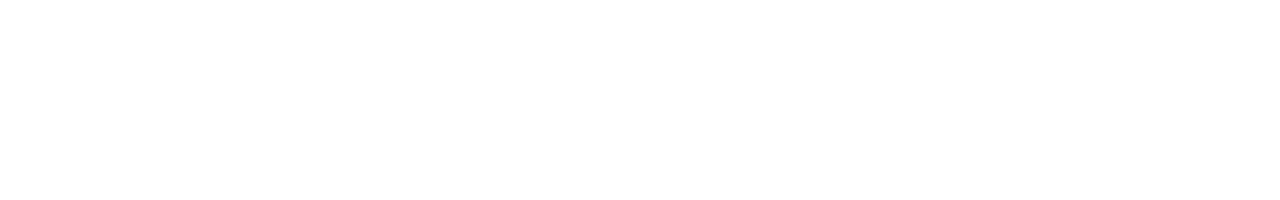
==== commit 8f45d1f5: "ud" ====
--- a/index.html
+++ b/index.html
@@ -324,12 +324,72 @@
                         <!-- Product 1 -->
                         <div class="product__item">
                             <img
-                                src="https://product.hstatic.net/200000511439/product/heart_of_the_murray_do_rose_d638e5ebacc74d548941948f5edab72d_large.jpg"
-                                alt="image 1"
-                            />
-                            <h3 class="product__title">Rượu vang đỏ Beverly Hills Shiraz Cabernet Sauvignon</h3>
-                            <p class="priduct__price">650,000</p>
-                        </div>
+                                class="product__image"
+                                src="https://product.hstatic.net/200000511439/product/heart_of_the_murray_do_rose_d638e5ebacc74d548941948f5edab72d_large.jpg"
+                                alt="image 1"
+                            />
+                            <h3 class="product__title">Rượu vang đỏ Beverly Hills Shiraz Cabernet Sauvignon</h3>
+                            <p class="product__price">650,000</p>
+                            <a class="product__link" href="#!"><i class="fa-solid fa-arrow-right" style="color: currentColor"></i></a>
+                        </div>
+                        <div class="product__item">
+                            <img
+                                class="product__image"
+                                src="https://product.hstatic.net/200000511439/product/heart_of_the_murray_do_rose_d638e5ebacc74d548941948f5edab72d_large.jpg"
+                                alt="image 1"
+                            />
+                            <h3 class="product__title">Rượu vang đỏ Beverly Hills Shiraz Cabernet Sauvignon</h3>
+                            <p class="product__price">650,000</p>
+                            <a class="product__link" href="#!"><i class="fa-solid fa-arrow-right" style="color: currentColor"></i></a>
+                        </div>
+                        <div class="product__item">
+                            <img
+                                class="product__image"
+                                src="https://product.hstatic.net/200000511439/product/heart_of_the_murray_do_rose_d638e5ebacc74d548941948f5edab72d_large.jpg"
+                                alt="image 1"
+                            />
+                            <h3 class="product__title">Rượu vang đỏ Beverly Hills Shiraz Cabernet Sauvignon</h3>
+                            <p class="product__price">650,000</p>
+                            <a class="product__link" href="#!"><i class="fa-solid fa-arrow-right" style="color: currentColor"></i></a>
+                        </div>
+                        <div class="product__item">
+                            <img
+                                class="product__image"
+                                src="https://product.hstatic.net/200000511439/product/heart_of_the_murray_do_rose_d638e5ebacc74d548941948f5edab72d_large.jpg"
+                                alt="image 1"
+                            />
+                            <h3 class="product__title">Rượu vang đỏ Beverly Hills Shiraz Cabernet Sauvignon</h3>
+                            <p class="product__price">650,000</p>
+                            <a class="product__link" href="#!"><i class="fa-solid fa-arrow-right" style="color: currentColor"></i></a>
+                        </div>
+                        <div class="product__item">
+                            <img
+                                class="product__image"
+                                src="https://product.hstatic.net/200000511439/product/heart_of_the_murray_do_rose_d638e5ebacc74d548941948f5edab72d_large.jpg"
+                                alt="image 1"
+                            />
+                            <h3 class="product__title">Rượu vang đỏ Beverly Hills Shiraz Cabernet Sauvignon</h3>
+                            <p class="product__price">650,000</p>
+                            <a class="product__link" href="#!"><i class="fa-solid fa-arrow-right" style="color: currentColor"></i></a>
+                        </div>
+                        <div class="product__item">
+                            <img
+                                class="product__image"
+                                src="https://product.hstatic.net/200000511439/product/heart_of_the_murray_do_rose_d638e5ebacc74d548941948f5edab72d_large.jpg"
+                                alt="image 1"
+                            />
+                            <h3 class="product__title">Rượu vang đỏ Beverly Hills Shiraz Cabernet Sauvignon</h3>
+                            <p class="product__price">650,000</p>
+                            <a class="product__link" href="#!"><i class="fa-solid fa-arrow-right" style="color: currentColor"></i></a>
+                        </div>
+                    </div>
+                    <div class="products__slider-btn">
+                        <button class="products__prev">
+                            <i class="fa-solid fa-arrow-left fa-xl" style="color: currentColor"></i>
+                        </button>
+                        <button class="products__next">
+                            <i class="fa-solid fa-arrow-right fa-xl" style="color: currentColor"></i>
+                        </button>
                     </div>
                 </div>
             </div>
@@ -367,6 +427,33 @@
             setInterval(() => {
                 nextSlide();
             }, 3000);
+
+            // ==============================
+            document.addEventListener("DOMContentLoaded", function () {
+                const productList = document.querySelector(".products__list");
+                const prevBtn = document.querySelector(".products__prev");
+                const nextBtn = document.querySelector(".products__next");
+
+                let currentTranslate = 0; // Vị trí hiện tại của translate
+                const itemWidth = 295; // Chiều rộng của 1 sản phẩm (bao gồm khoảng cách)
+                const maxScroll = productList.scrollWidth - productList.clientWidth; // Giới hạn cuộn tối đa
+
+                // Xử lý sự kiện bấm nút next
+                nextBtn.addEventListener("click", () => {
+                    if (Math.abs(currentTranslate) < maxScroll) {
+                        currentTranslate -= itemWidth; // Di chuyển sang trái
+                        productList.style.transform = `translate3d(${currentTranslate}px, 0, 0)`;
+                    }
+                });
+
+                // Xử lý sự kiện bấm nút prev
+                prevBtn.addEventListener("click", () => {
+                    if (currentTranslate < 0) {
+                        currentTranslate += itemWidth; // Di chuyển sang phải
+                        productList.style.transform = `translate3d(${currentTranslate}px, 0, 0)`;
+                    }
+                });
+            });
         </script>
     </body>
 </html>
--- a/assets/style.css
+++ b/assets/style.css
@@ -544,7 +544,7 @@
     font-size: 1.4rem;
     font-weight: 400;
     padding: 30px 0;
-    color: #474747;
+    color: #1b1b1b;
     line-height: 1.4;
 }
 
@@ -602,3 +602,123 @@
 .media__desc + .media__desc {
     padding-bottom: 20px;
 }
+
+/* ====================== products ====================== */
+
+.products {
+    height: 820px;
+    width: 100%;
+    overflow: hidden;
+}
+
+.products .container {
+    overflow: hidden;
+}
+
+.products__box {
+    padding: 60px 5px;
+    text-align: center;
+    position: relative;
+}
+
+.products__box .heading__title {
+    padding-bottom: 30px;
+}
+
+.products__list {
+    display: flex;
+    gap: 20px;
+    transition: transform 1.5s cubic-bezier(0.25, 0.8, 0.25, 1);
+    will-change: transform;
+}
+
+.product__item {
+    border-radius: 15px;
+    box-shadow: 0px 0px 3px rgba(0, 0, 0, 0.2);
+    padding: 36px 25px 30px;
+    position: relative;
+}
+
+.product__item:hover .product__link {
+    display: block;
+}
+
+.product__item:hover::before {
+    content: "";
+    position: absolute;
+    width: 100%;
+    height: 100%;
+    top: 0;
+    left: 0;
+    background: rgba(71, 199, 239, 0.3);
+    border-radius: 15px;
+    box-shadow: 5px 5px 10px rgba(71, 199, 239, 0.7);
+}
+
+.product__link {
+    position: absolute;
+    top: 43%;
+    left: 43%;
+    z-index: 3;
+    border: 2px solid white;
+    padding: 15px;
+    border-radius: 999px;
+    color: white;
+    display: none;
+    cursor: pointer;
+}
+
+.product__image {
+    max-width: 225px;
+}
+
+.product__title {
+    text-align: start;
+    padding: 20px 0;
+    line-height: 1.3;
+    font-size: 1.4rem;
+}
+
+.product__price {
+    text-align: start;
+    font-size: 3.1rem;
+    font-weight: bold;
+    color: var(--color-primary);
+}
+
+.product__price-small {
+    font-size: 1.5rem !important;
+    margin-top: -10px;
+}
+
+.products__slider-btn button {
+    width: 70px;
+    height: 70px;
+    background: var(--color-primary);
+    border: 0;
+    color: white;
+    cursor: pointer;
+}
+
+.products__prev {
+    position: absolute;
+    left: 0;
+    top: 50%;
+    /* transform: translateY(-50%); */
+}
+
+.products__next {
+    position: absolute;
+    right: 0;
+    top: 50%;
+    /* transform: translateY(-50%); */
+}
+
+.products__slider-btn button:hover {
+    opacity: 0.8;
+}
+
+.products__prev {
+    /* margin-left: -20px; */
+    /* transform: translate3d(); */
+}
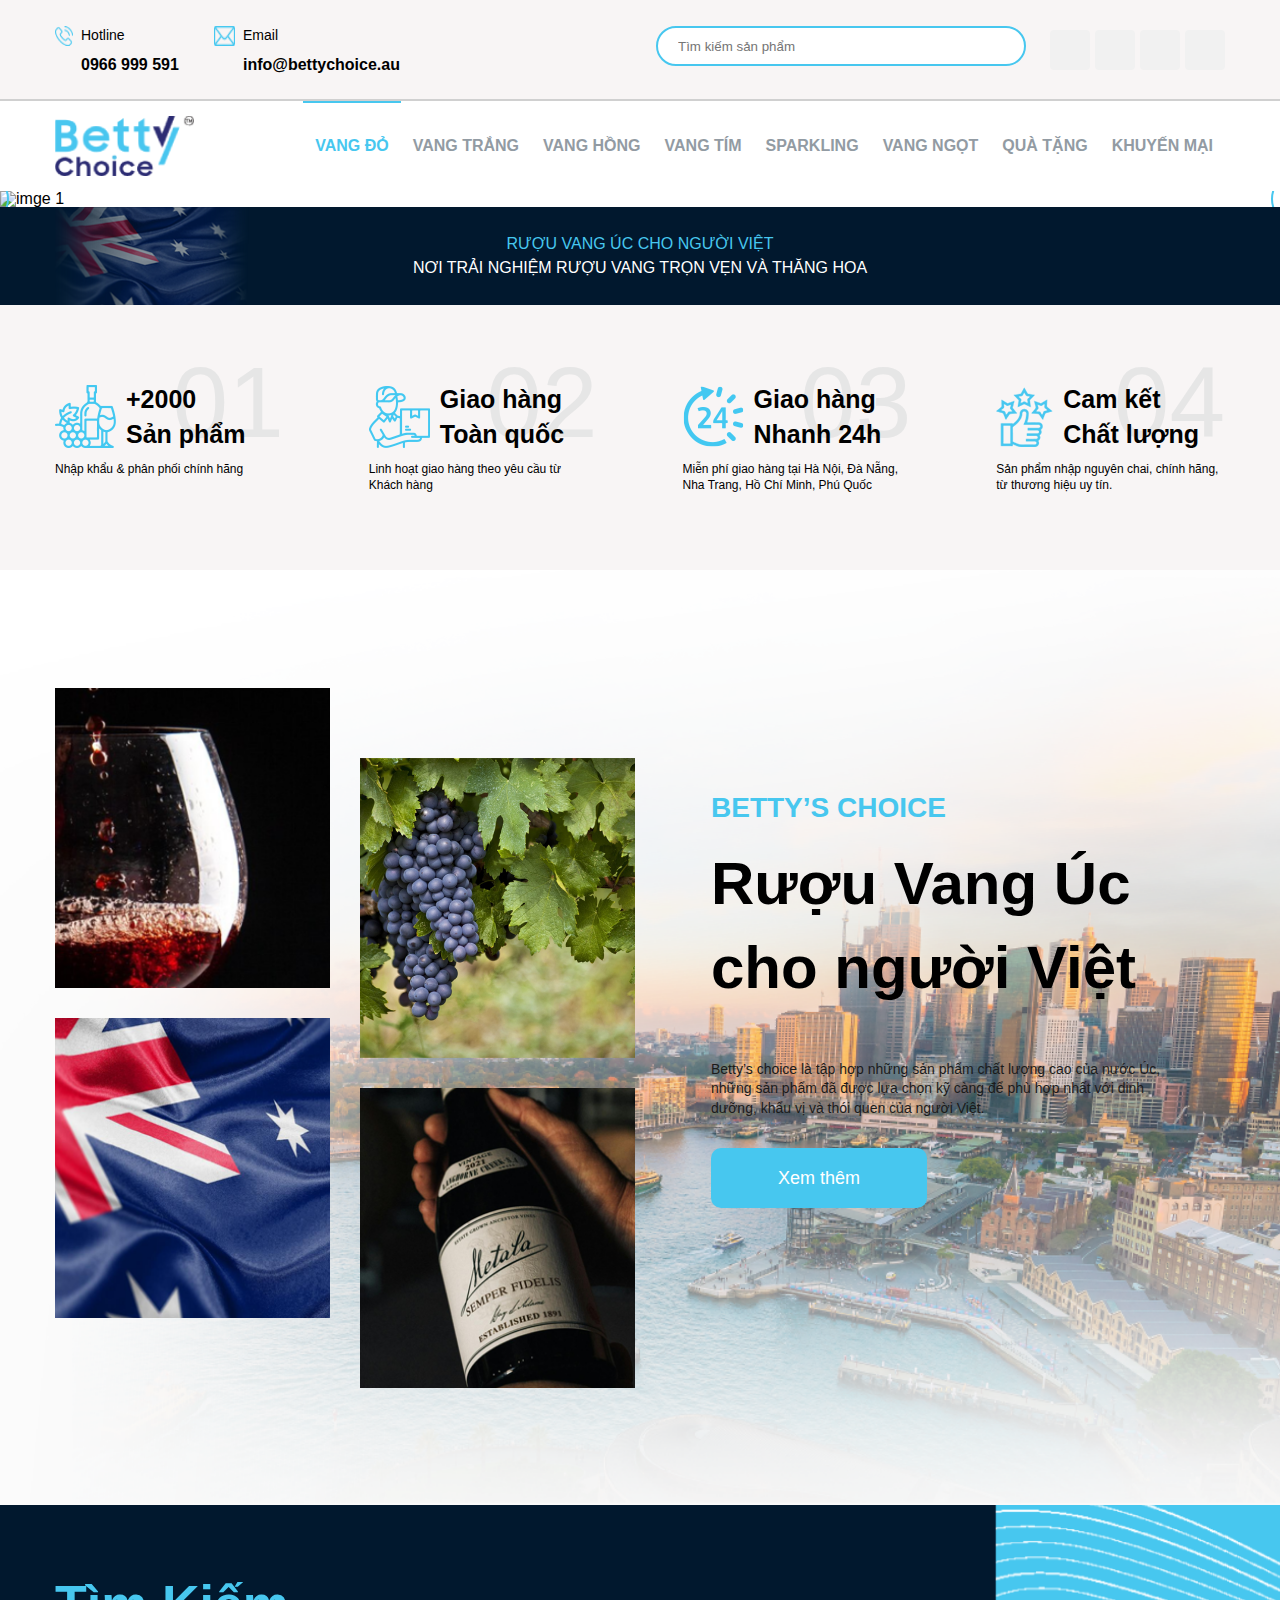
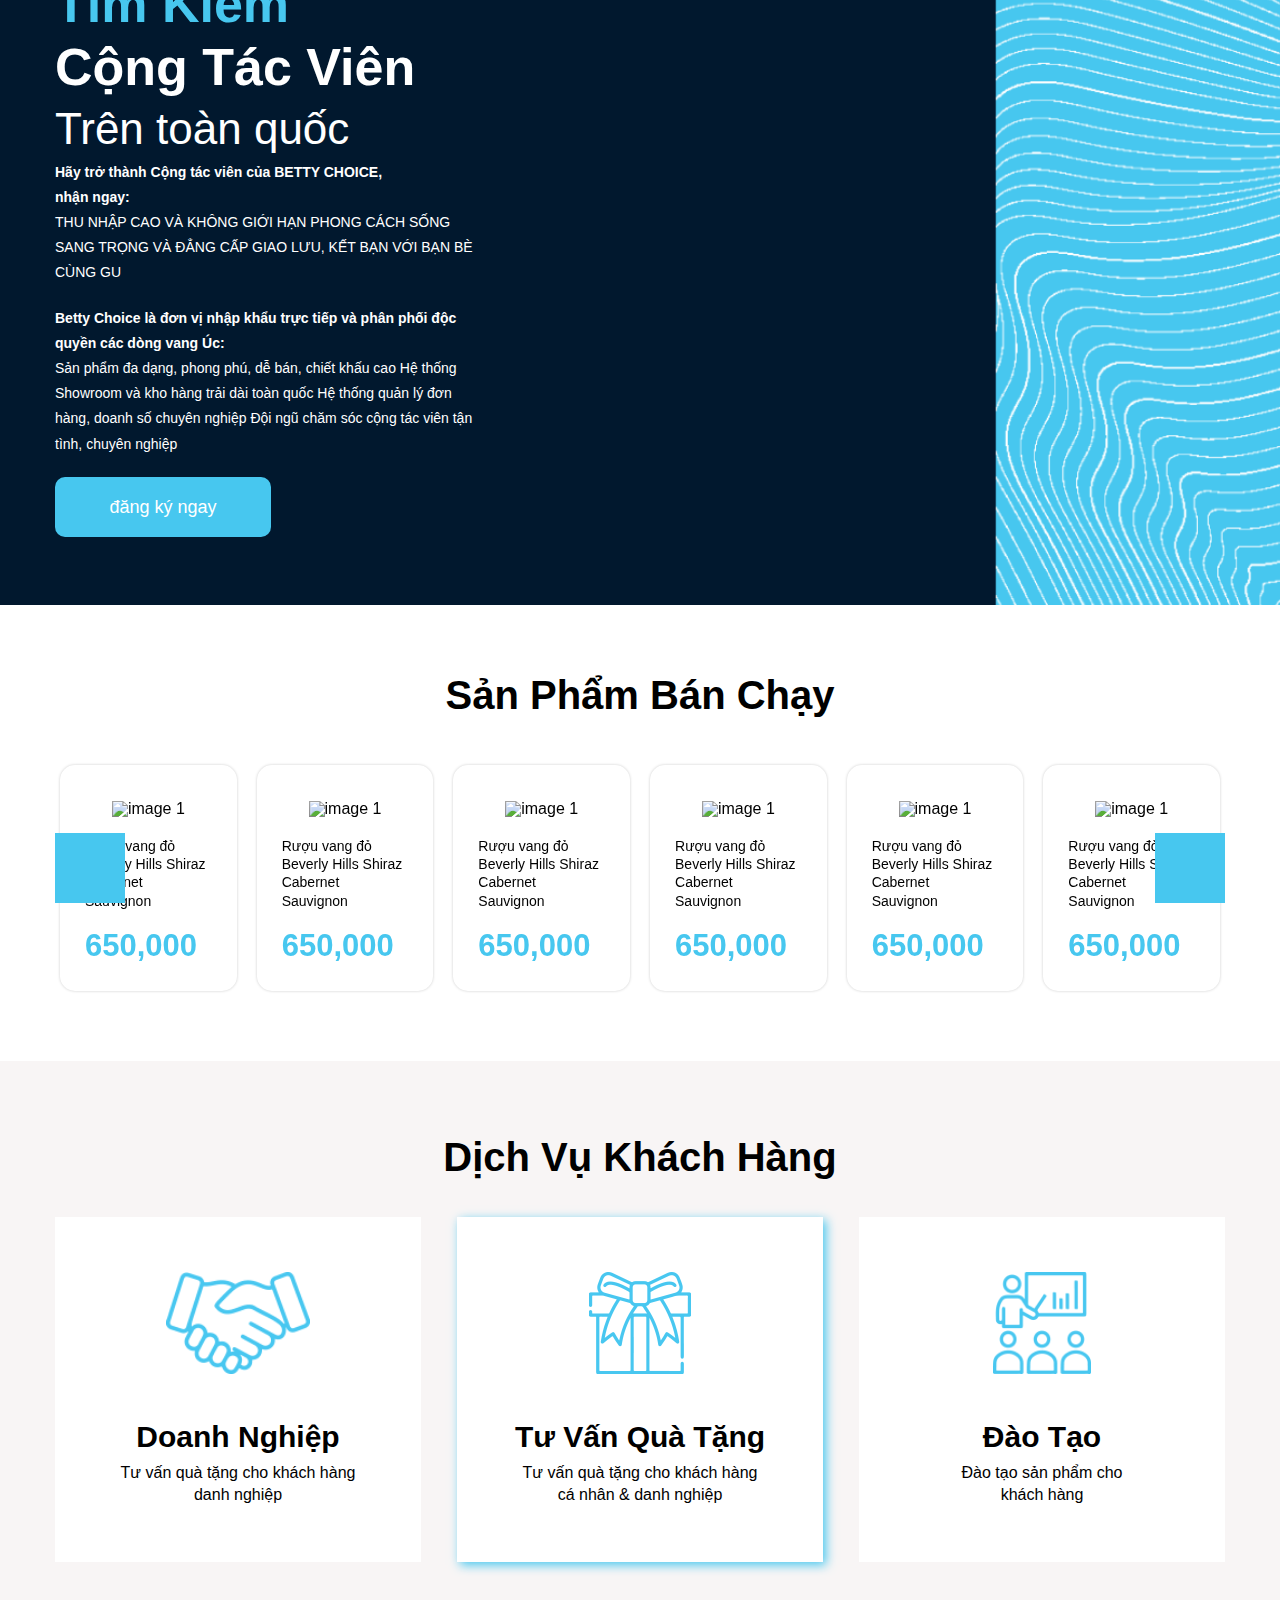
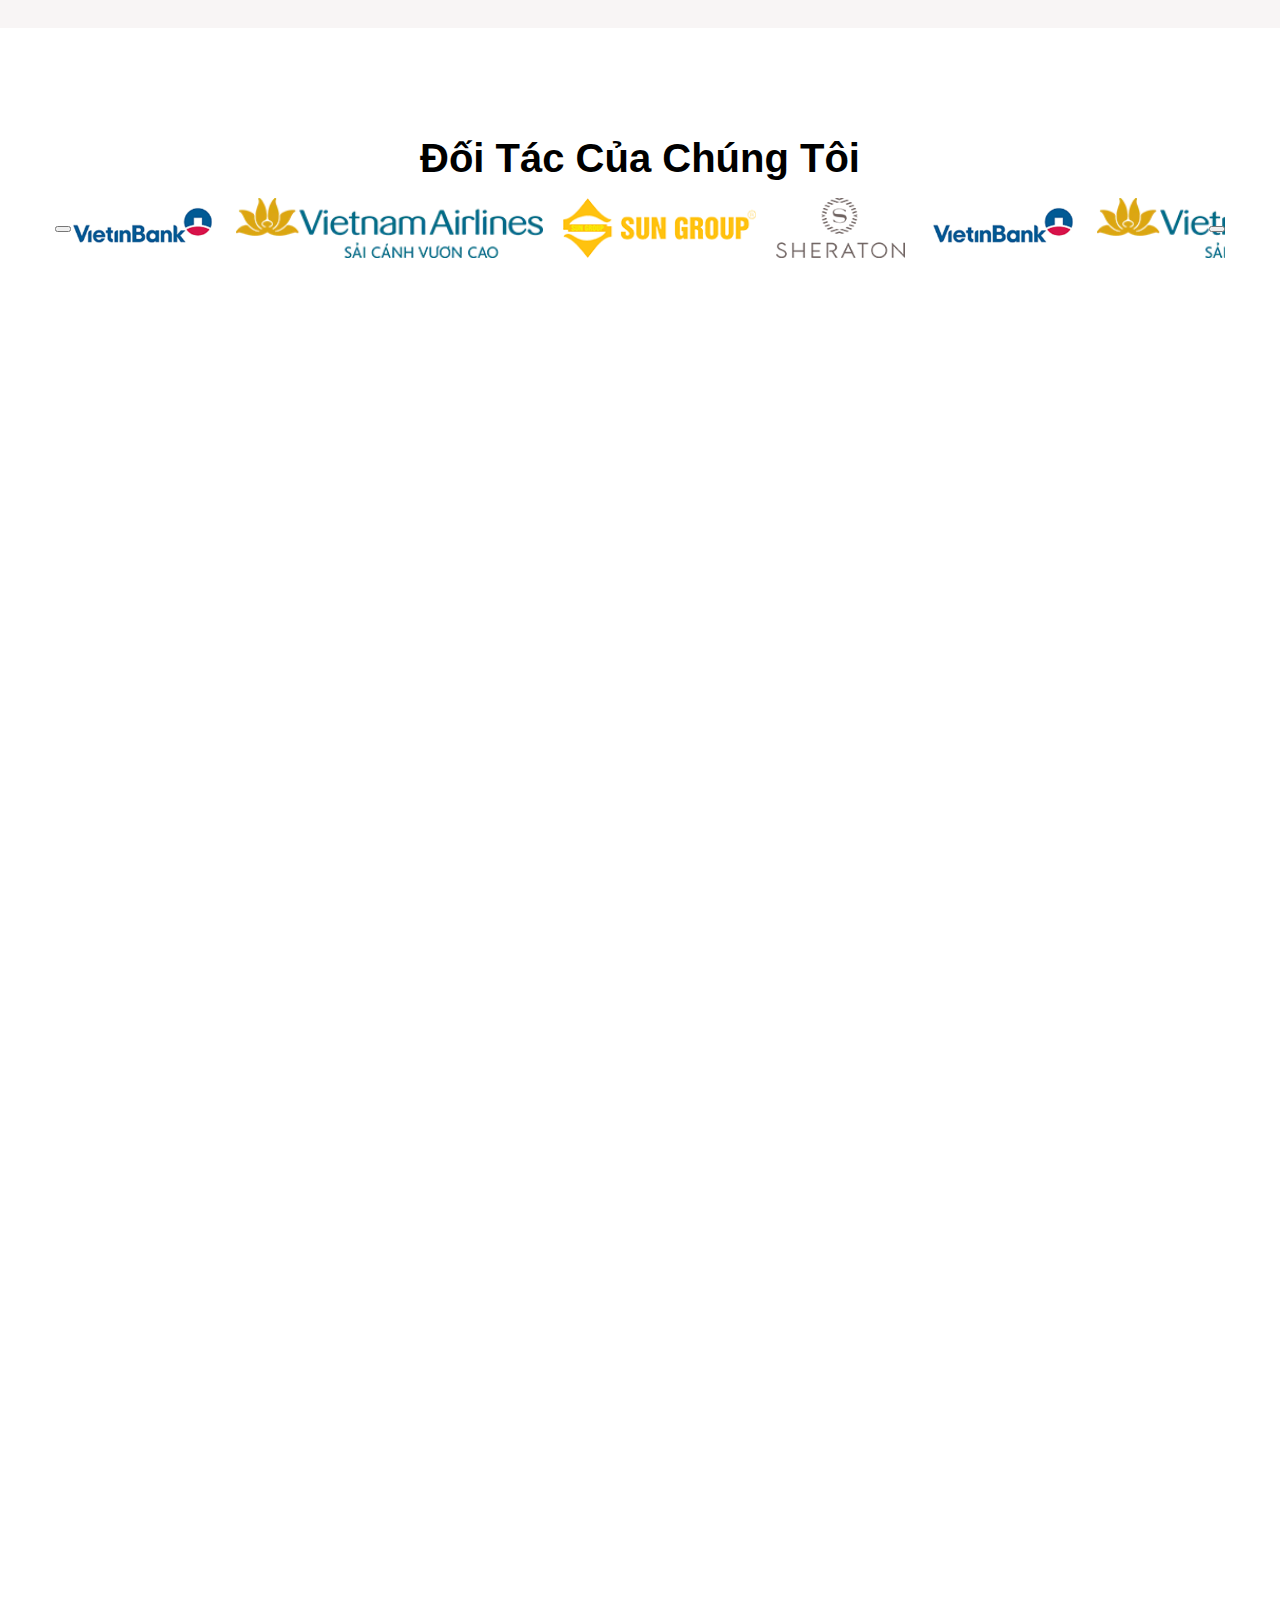
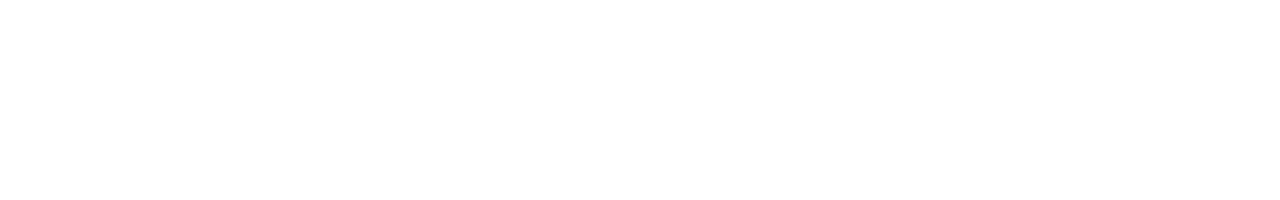
==== commit 974242bb: "up" ====
--- a/index.html
+++ b/index.html
@@ -395,6 +395,63 @@
             </div>
         </section>
 
+        <section class="services">
+            <div class="container">
+                <div class="service">
+                    <h2 class="heading__title service__title">Dịch Vụ Khách Hàng</h2>
+                    <div class="service__list">
+                        <div class="service__item">
+                            <img class="service__img" src="./assets/icon/service01.png" alt="" />
+                            <h3 class="heading__title-3">Doanh Nghiệp</h3>
+                            <p class="desc service__desc">
+                                Tư vấn quà tặng cho khách hàng <br />
+                                danh nghiệp
+                            </p>
+                        </div>
+                        <div class="service__item active">
+                            <img class="service__img" src="./assets/icon/box.png" alt="" />
+                            <h3 class="heading__title-3">Tư Vấn Quà Tặng</h3>
+                            <p class="desc service__desc">
+                                Tư vấn quà tặng cho khách hàng <br />
+                                cá nhân & danh nghiệp
+                            </p>
+                        </div>
+                        <div class="service__item">
+                            <img class="service__img" src="./assets/icon/techer.png" alt="" />
+                            <h3 class="heading__title-3">Đào Tạo</h3>
+                            <p class="desc service__desc">Đào tạo sản phẩm cho <br />khách hàng</p>
+                        </div>
+                    </div>
+                </div>
+            </div>
+        </section>
+
+        <section class="partners">
+            <div class="container">
+                <div class="partner">
+                    <h3 class="heading__title partner__title">Đối Tác Của Chúng Tôi</h3>
+                    <div class="partner__img">
+                        <img class="partner__image" src="./assets/img/viettinbank.png" alt="" />
+                        <img class="partner__image" src="./assets/img/vietnamendline.png" alt="" />
+                        <img class="partner__image" src="./assets/img/sungroup.png" alt="" />
+                        <img class="partner__image" src="./assets/img/sheraton.png" alt="" />
+                        <img class="partner__image" src="./assets/img/viettinbank.png" alt="" />
+                        <img class="partner__image" src="./assets/img/vietnamendline.png" alt="" />
+                        <img class="partner__image" src="./assets/img/sungroup.png" alt="" />
+                        <img class="partner__image" src="./assets/img/sheraton.png" alt="" />
+                    </div>
+                    <div class="partner__btn">
+                        <button class="partner__prev">
+                            <i class="fa-solid fa-arrow-left" style="color: currentColor"></i>
+                        </button>
+                        <button class="partner__next">
+                            <i class="fa-solid fa-arrow-right" style="color: currentColor"></i>
+                        </button>
+                    </div>
+                </div>
+            </div>
+        </section>
+
         <!-- Script ------------- -->
         <script>
             let currentSlide = 0;
--- a/assets/style.css
+++ b/assets/style.css
@@ -7,6 +7,8 @@
     font-display: swap;
 }
 
+@import url("https://fonts.googleapis.com/css2?family=Poppins:ital,wght@0,100;0,200;0,300;0,400;0,500;0,600;0,700;0,800;0,900;1,100;1,200;1,300;1,400;1,500;1,600;1,700;1,800;1,900&display=swap");
+
 :root {
     --color-primary: #47c7ef;
     --color-secondary: #f8f5f5;
@@ -22,7 +24,7 @@
 
 body {
     font-size: 1.6rem;
-    font-family: "MyCustomFont", Arial, sans-serif;
+    font-family: "Poppins", sans-serif;
 }
 
 /* ====================== common ====================== */
@@ -30,6 +32,7 @@
     width: 1170px;
     max-width: calc(100% - 24px);
     margin: 0 auto;
+    user-select: none;
 }
 
 a {
@@ -54,21 +57,11 @@
     opacity: 0.9;
 }
 
-/*.section-heading {
-    color: #10375c;
-    font-size: 5rem;
-    font-weight: 600;
-    line-height: 1.2;
-    letter-spacing: -1px;
-}
-
-.section-desc {
-    margin-top: 18px;
-    color: #575f66;
-    font-size: 1.8rem;
-    font-weight: 300;
-    line-height: 1.67;
-}*/
+.desc {
+    font-size: 1.6rem;
+    line-height: 1.4;
+    font-weight: 400;
+}
 
 .heading__title {
     font-size: 4rem;
@@ -606,12 +599,7 @@
 /* ====================== products ====================== */
 
 .products {
-    height: 820px;
-    width: 100%;
-    overflow: hidden;
-}
-
-.products .container {
+    width: 100%;
     overflow: hidden;
 }
 
@@ -619,6 +607,9 @@
     padding: 60px 5px;
     text-align: center;
     position: relative;
+    width: 100%;
+    overflow: hidden;
+    user-select: none;
 }
 
 .products__box .heading__title {
@@ -630,6 +621,7 @@
     gap: 20px;
     transition: transform 1.5s cubic-bezier(0.25, 0.8, 0.25, 1);
     will-change: transform;
+    padding: 10px 0;
 }
 
 .product__item {
@@ -722,3 +714,85 @@
     /* margin-left: -20px; */
     /* transform: translate3d(); */
 }
+
+/* ====================== services ====================== */
+.services {
+    background: var(--color-secondary);
+    padding: 66px 0;
+}
+
+.service__list {
+    display: grid;
+    grid-template-columns: repeat(3, 1fr);
+    gap: 36px;
+    justify-content: center;
+    align-items: center;
+}
+
+.service__item {
+    display: inline-block;
+    background: white;
+    padding: 55px;
+    text-align: center;
+}
+
+.service__item.active {
+    box-shadow: 3px 3px 10px var(--color-primary);
+}
+
+.service__img {
+    max-width: 150px;
+    height: 102px;
+    object-fit: cover;
+}
+
+.heading__title-3 {
+    font-size: 3rem;
+    font-weight: bold;
+    padding-top: 45px;
+}
+
+.service__desc {
+    padding-top: 10px;
+}
+
+.service__title {
+    text-align: center;
+    padding-bottom: 30px;
+}
+
+/* ====================== services ====================== */
+.partners {
+    padding: 100px 0;
+    text-align: center;
+}
+
+.partner {
+    overflow: hidden;
+    position: relative;
+}
+
+.partner__img {
+    padding-top: 20px;
+}
+
+.partner__img {
+    display: flex;
+    align-items: center;
+    gap: 20px;
+    padding: 10px;
+    object-fit: cover;
+}
+
+.partner__image {
+    height: 60px;
+}
+
+.partner__btn {
+    position: absolute;
+    top: 70%;
+    left: 0;
+    display: flex;
+    justify-content: space-between;
+    width: 100%;
+}
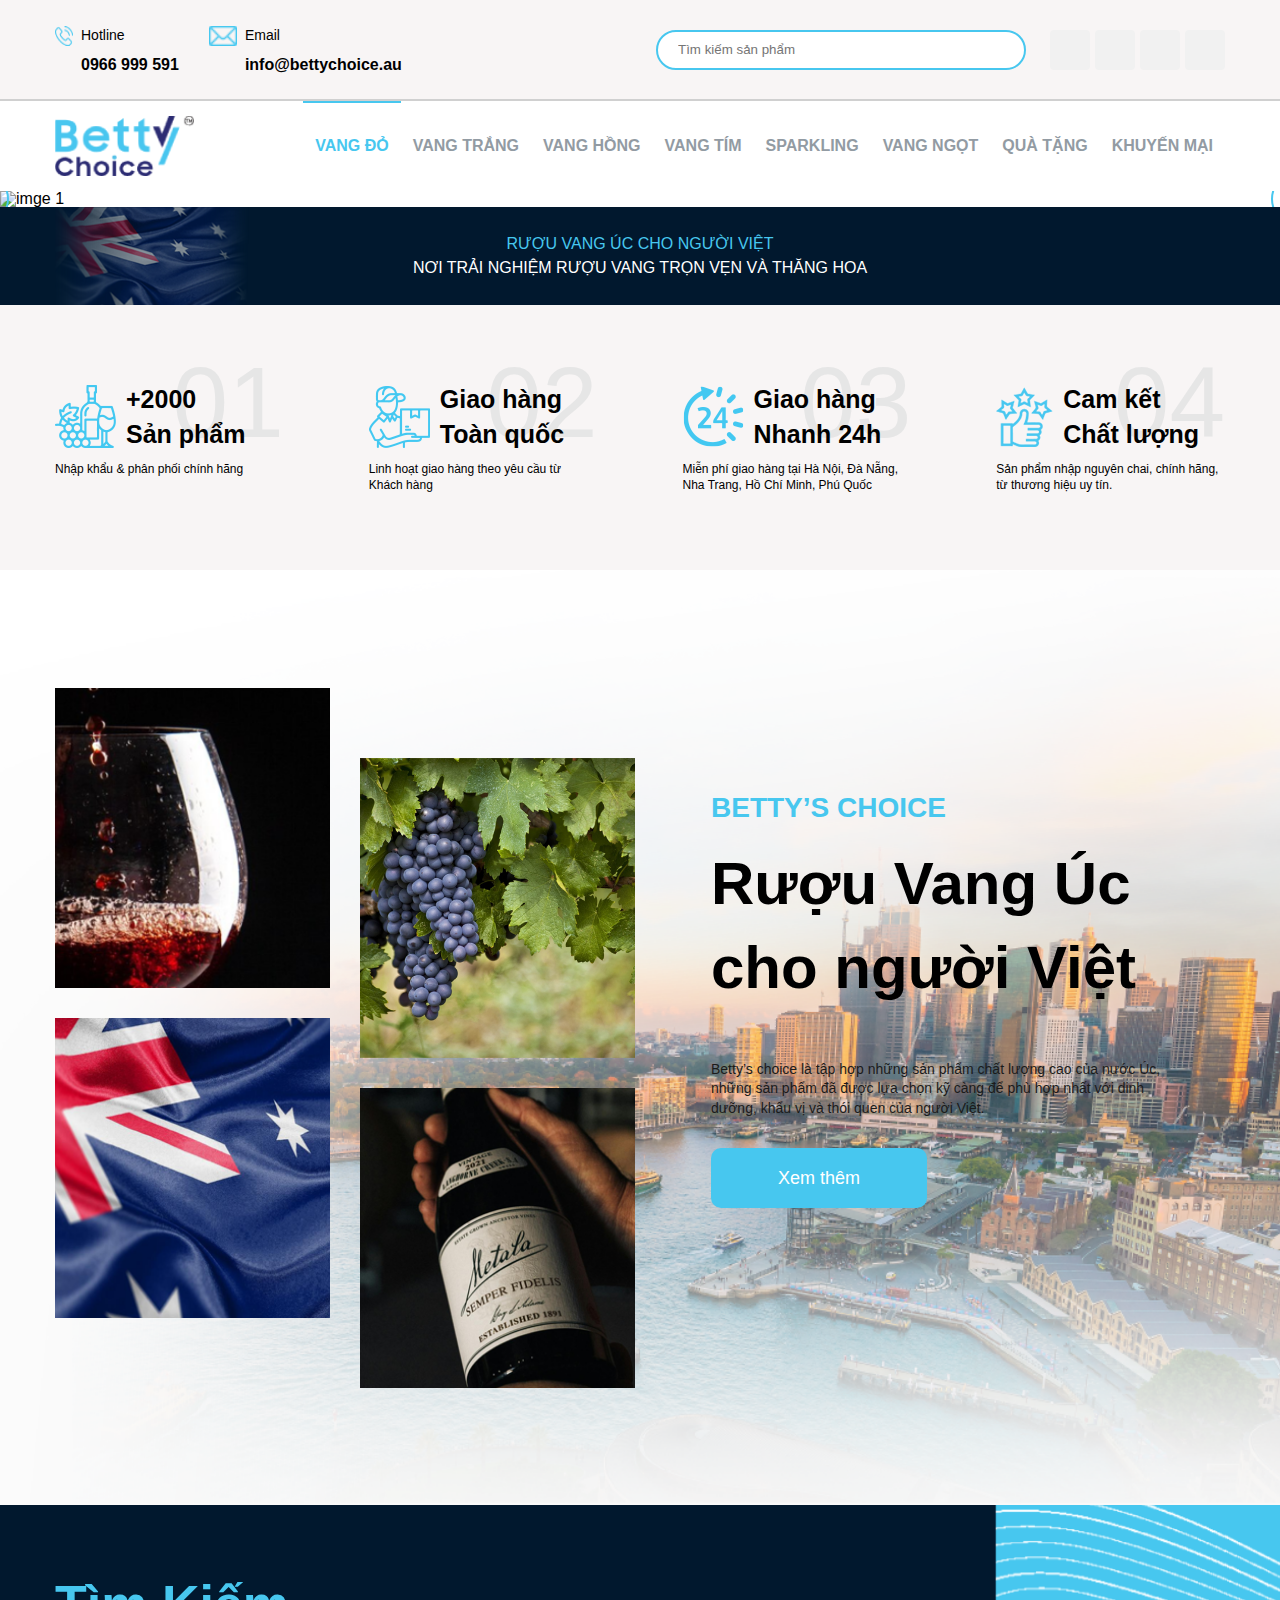
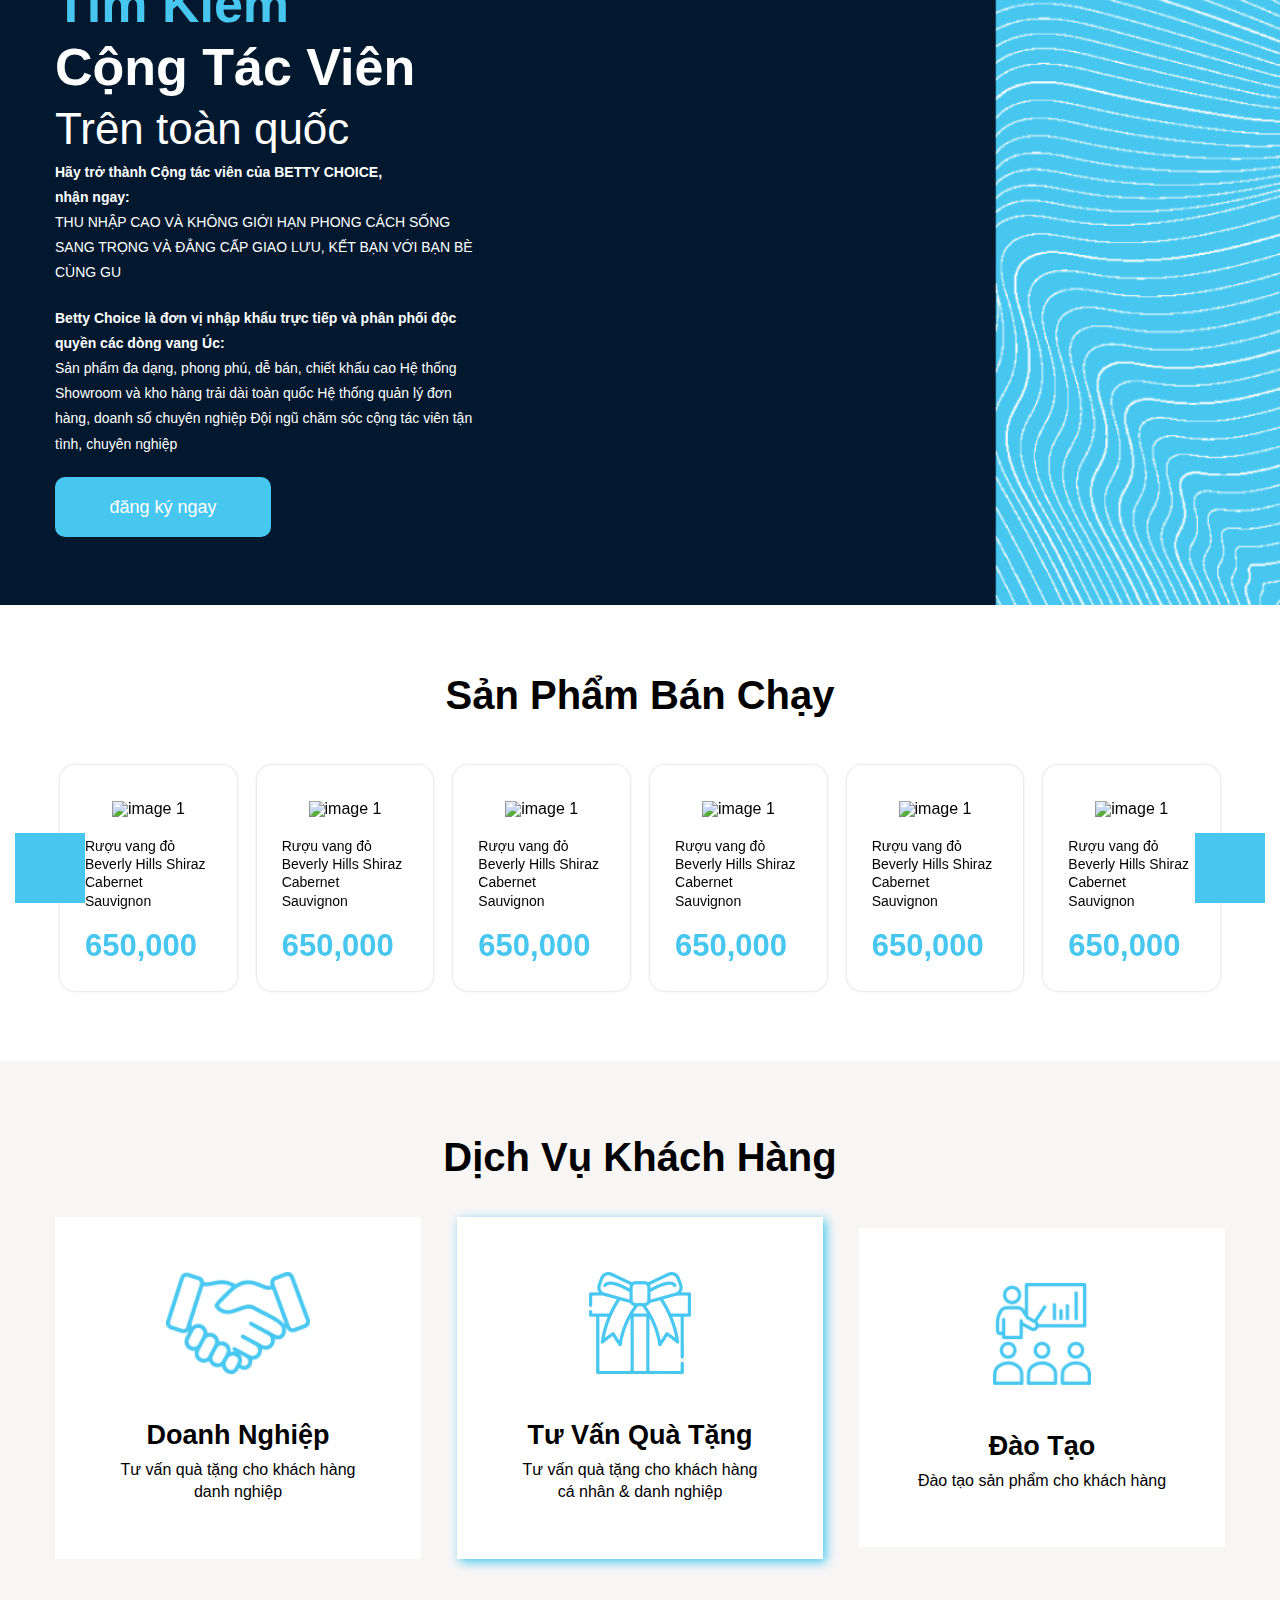
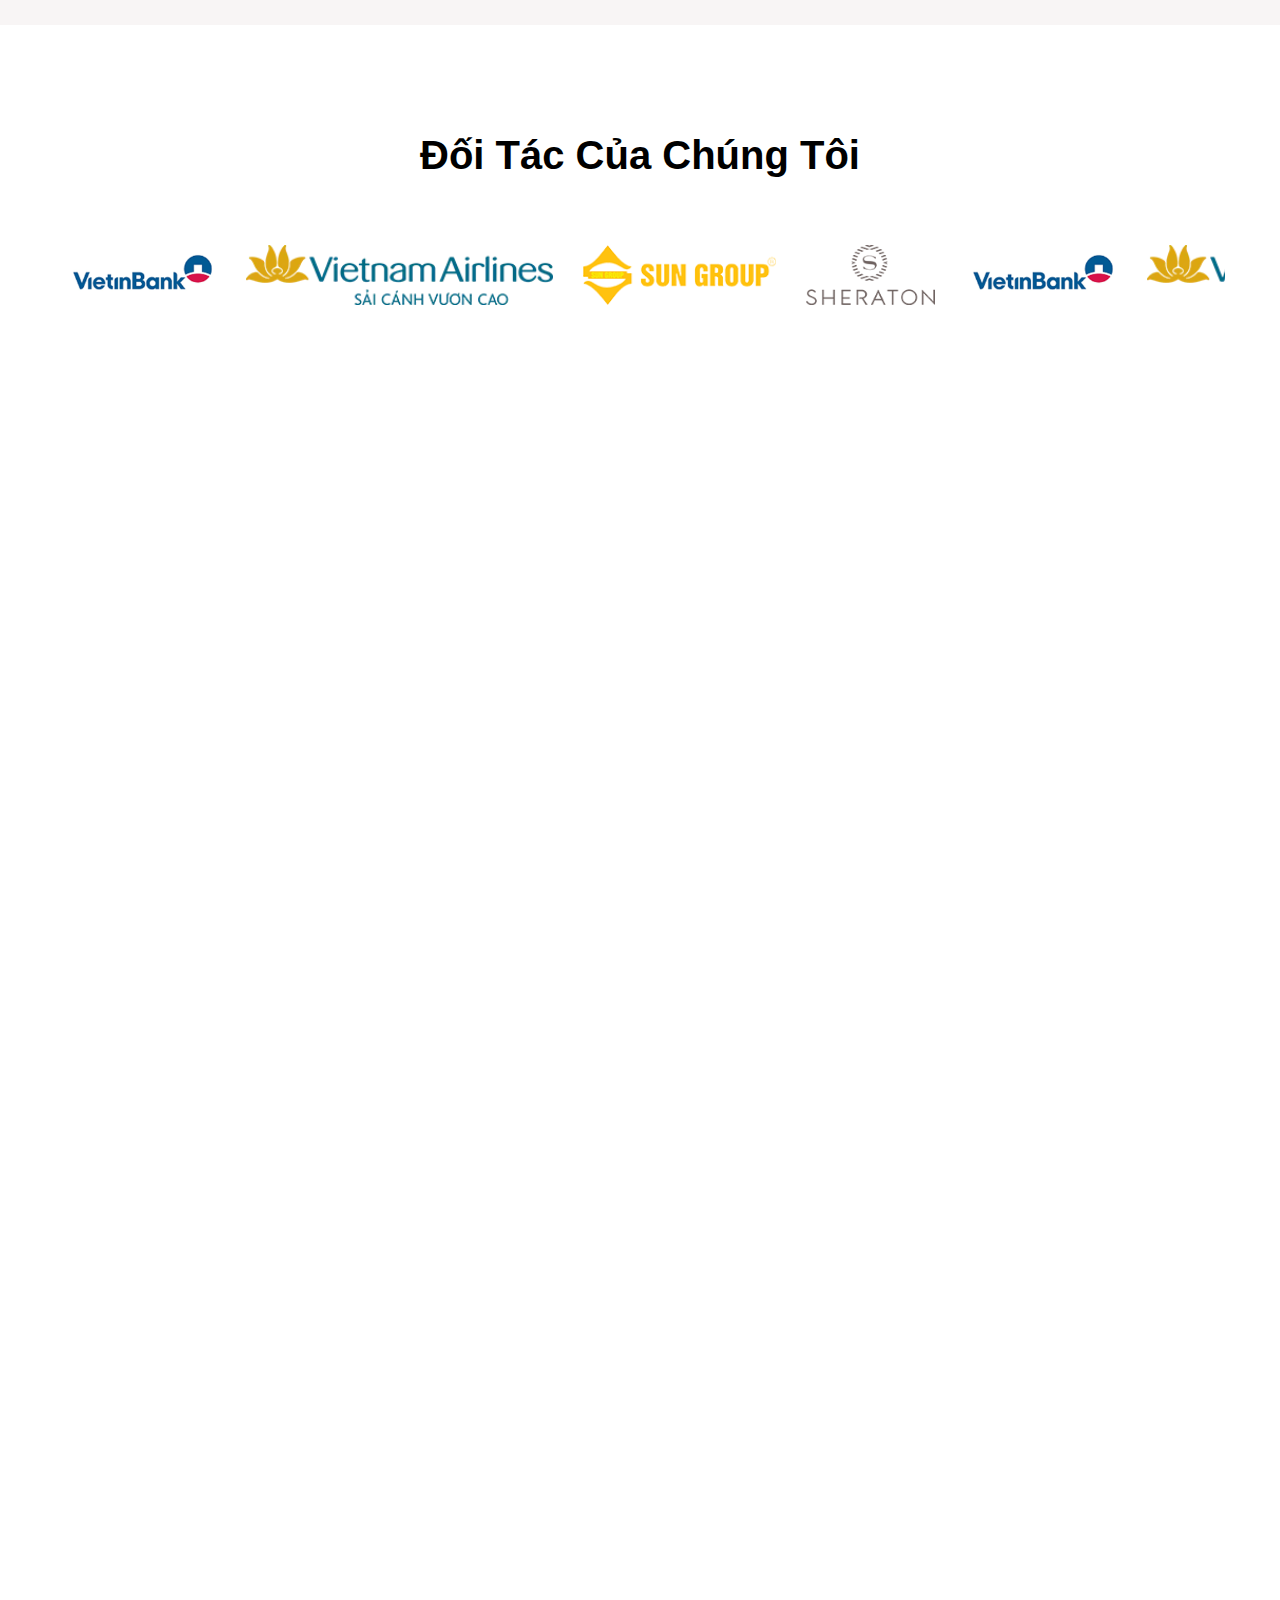
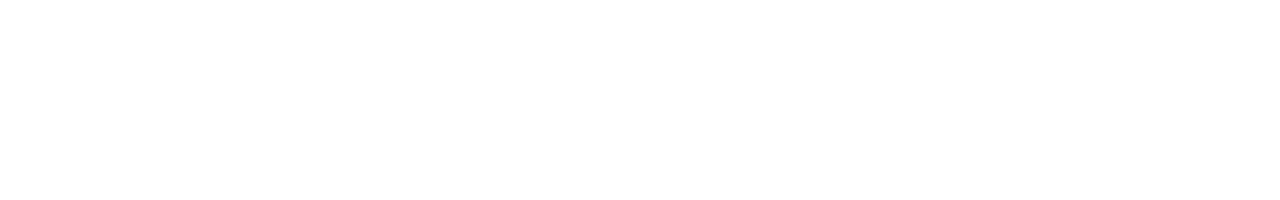
==== commit 0a00d914: "ud" ====
--- a/index.html
+++ b/index.html
@@ -403,23 +403,17 @@
                         <div class="service__item">
                             <img class="service__img" src="./assets/icon/service01.png" alt="" />
                             <h3 class="heading__title-3">Doanh Nghiệp</h3>
-                            <p class="desc service__desc">
-                                Tư vấn quà tặng cho khách hàng <br />
-                                danh nghiệp
-                            </p>
+                            <p class="desc service__desc">Tư vấn quà tặng cho khách hàng danh nghiệp</p>
                         </div>
                         <div class="service__item active">
                             <img class="service__img" src="./assets/icon/box.png" alt="" />
                             <h3 class="heading__title-3">Tư Vấn Quà Tặng</h3>
-                            <p class="desc service__desc">
-                                Tư vấn quà tặng cho khách hàng <br />
-                                cá nhân & danh nghiệp
-                            </p>
+                            <p class="desc service__desc">Tư vấn quà tặng cho khách hàng cá nhân & danh nghiệp</p>
                         </div>
                         <div class="service__item">
                             <img class="service__img" src="./assets/icon/techer.png" alt="" />
                             <h3 class="heading__title-3">Đào Tạo</h3>
-                            <p class="desc service__desc">Đào tạo sản phẩm cho <br />khách hàng</p>
+                            <p class="desc service__desc">Đào tạo sản phẩm cho khách hàng</p>
                         </div>
                     </div>
                 </div>
--- a/assets/style.css
+++ b/assets/style.css
@@ -103,7 +103,6 @@
 
 .header__left-box {
     display: flex;
-    width: 129px;
     gap: 8px;
 }
 
@@ -124,6 +123,7 @@
 
 .header__right {
     display: flex;
+    align-items: center;
     gap: 24px;
 }
 
@@ -603,10 +603,13 @@
     overflow: hidden;
 }
 
+.products .container {
+    position: relative;
+}
+
 .products__box {
     padding: 60px 5px;
     text-align: center;
-    position: relative;
     width: 100%;
     overflow: hidden;
     user-select: none;
@@ -711,8 +714,11 @@
 }
 
 .products__prev {
-    /* margin-left: -20px; */
-    /* transform: translate3d(); */
+    margin-left: -40px;
+}
+
+.products__next {
+    margin-right: -40px;
 }
 
 /* ====================== services ====================== */
@@ -747,7 +753,7 @@
 }
 
 .heading__title-3 {
-    font-size: 3rem;
+    font-size: 2.7rem;
     font-weight: bold;
     padding-top: 45px;
 }
@@ -767,21 +773,23 @@
     text-align: center;
 }
 
+.partners .container {
+    position: relative;
+}
+
 .partner {
     overflow: hidden;
-    position: relative;
+    /* position: relative; */
+    width: 100%;
 }
 
 .partner__img {
-    padding-top: 20px;
-}
-
-.partner__img {
-    display: flex;
-    align-items: center;
-    gap: 20px;
+    display: flex;
+    align-items: center;
+    gap: 30px;
     padding: 10px;
     object-fit: cover;
+    padding-top: 60px;
 }
 
 .partner__image {
@@ -790,9 +798,32 @@
 
 .partner__btn {
     position: absolute;
-    top: 70%;
+    top: 60%;
     left: 0;
     display: flex;
     justify-content: space-between;
     width: 100%;
 }
+
+.partner__btn button {
+    border: 0;
+    background-color: transparent;
+    color: var(--color-primary);
+    cursor: pointer;
+    padding: 20px;
+    transition: all 0.2s ease-in;
+    border-radius: 50%;
+}
+
+.partner__btn button:hover {
+    background: var(--color-primary);
+    color: white;
+}
+
+.partner__prev {
+    margin-left: -40px;
+}
+
+.partner__next {
+    margin-right: -40px;
+}
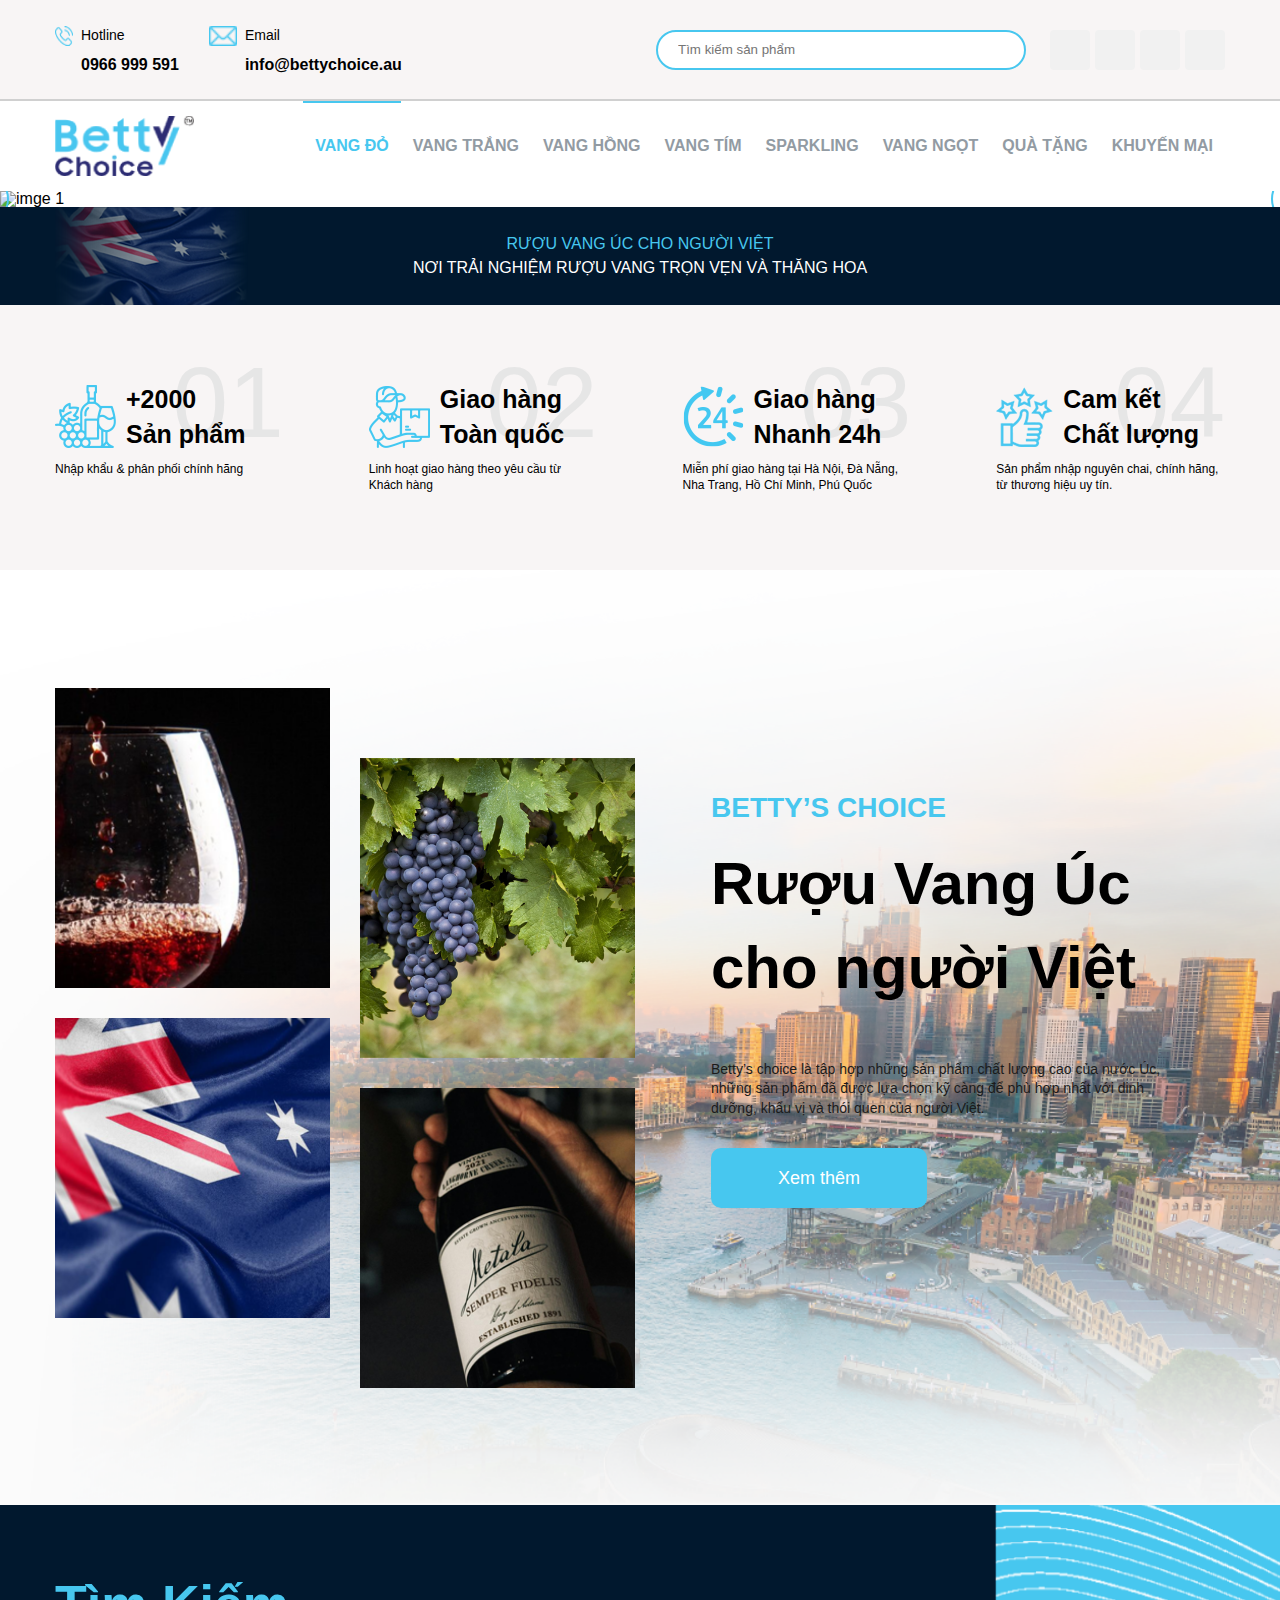
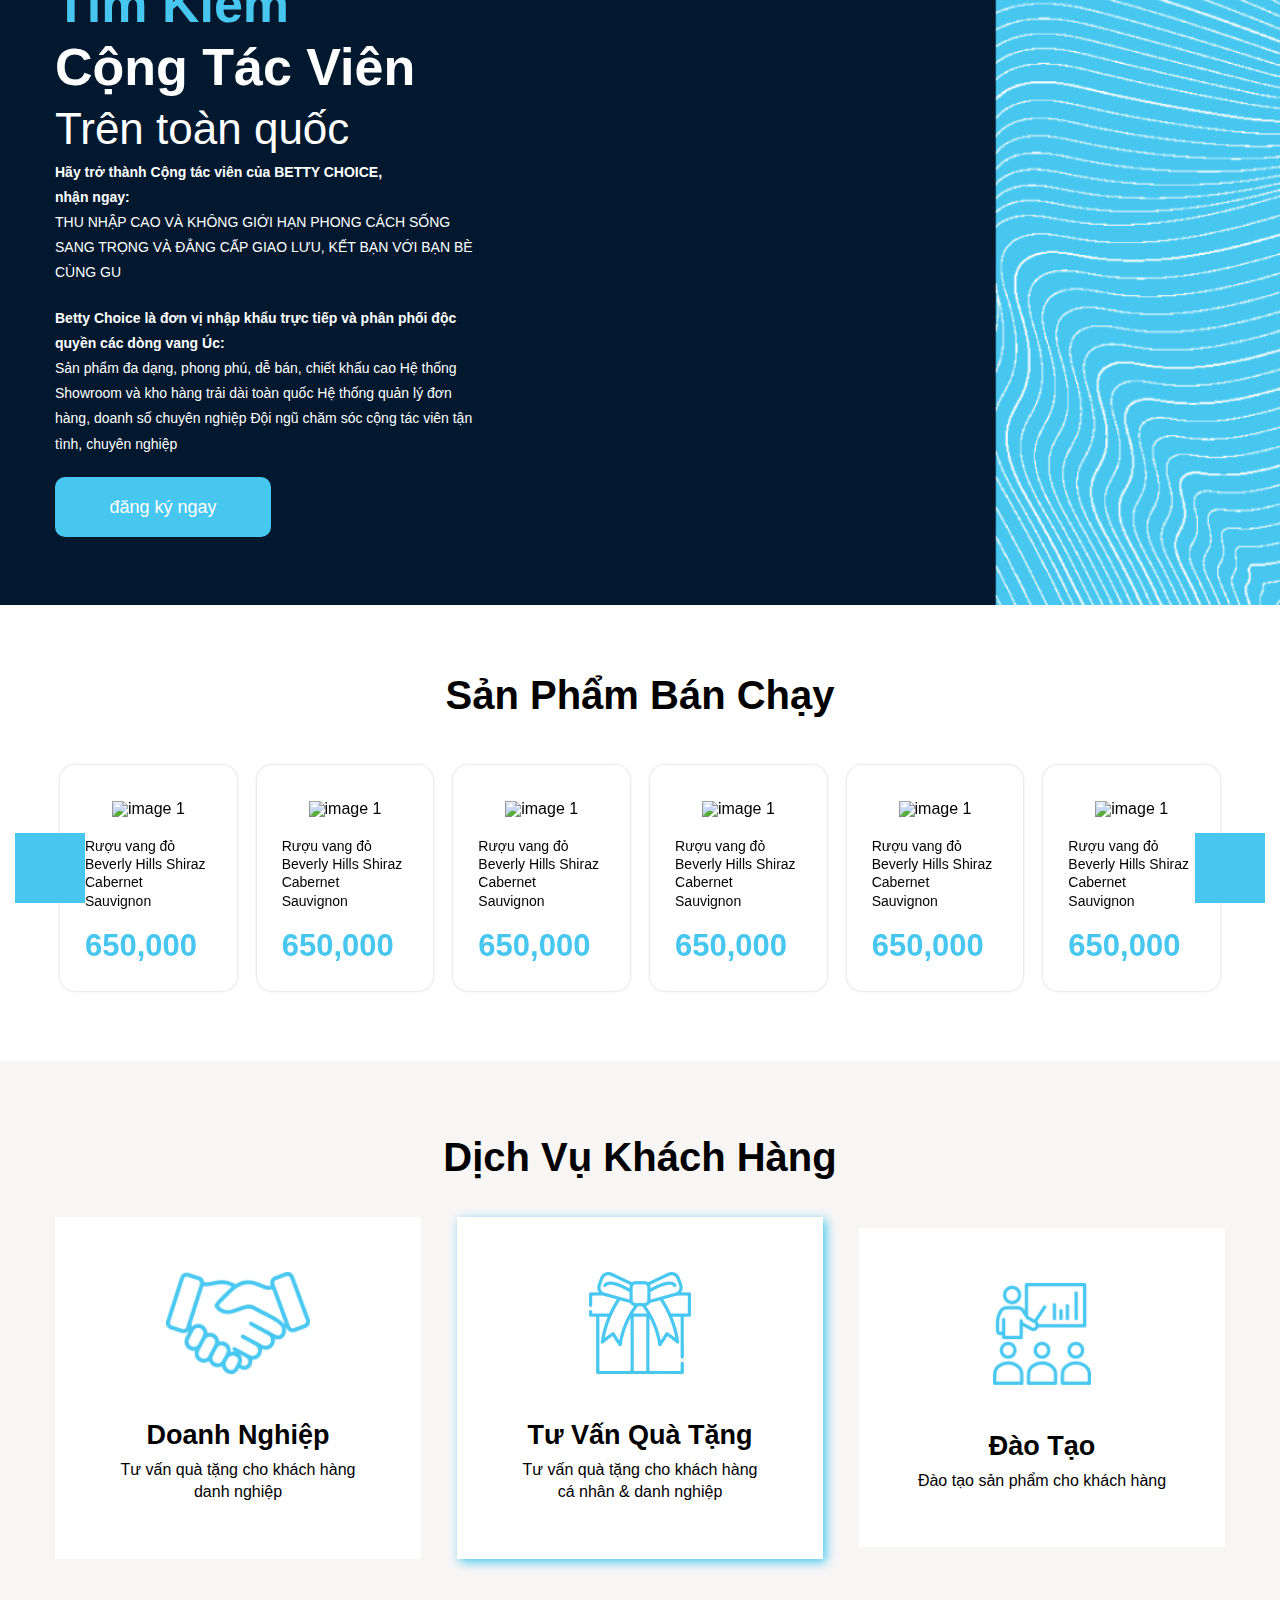
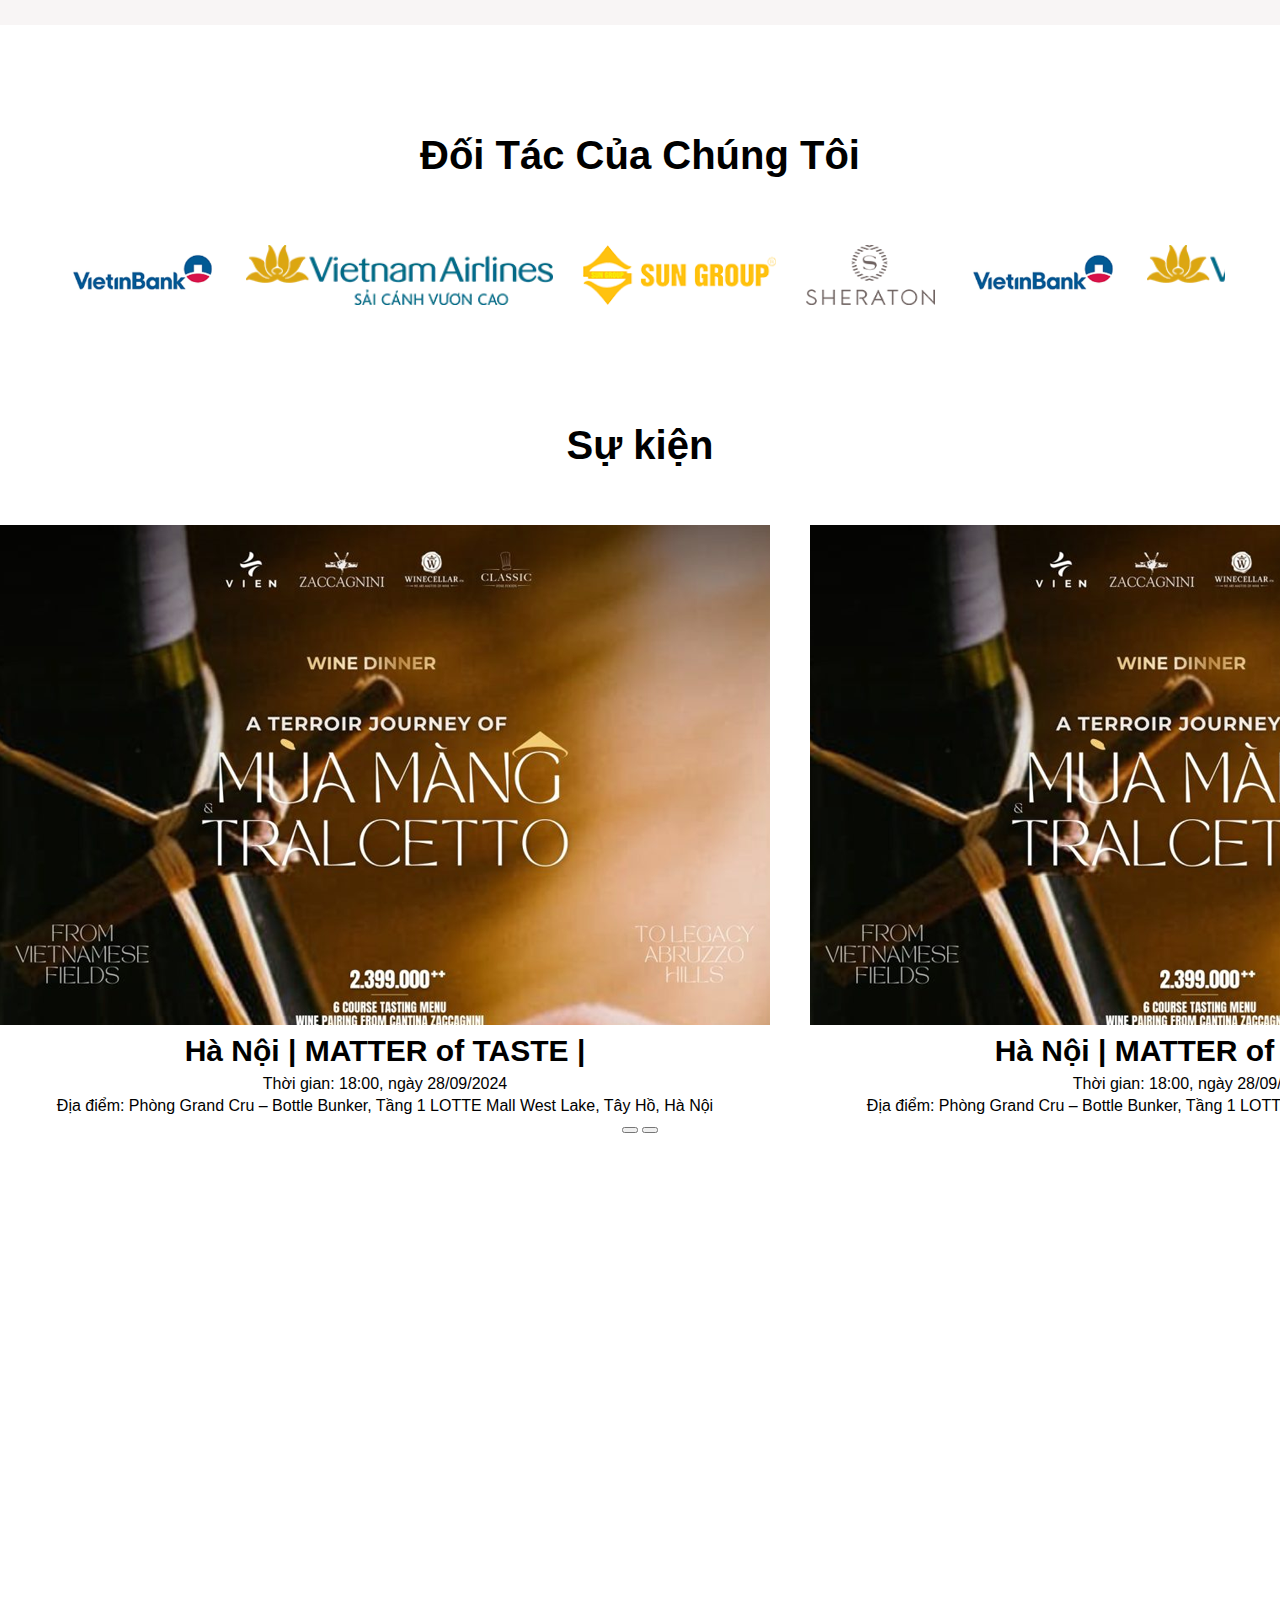
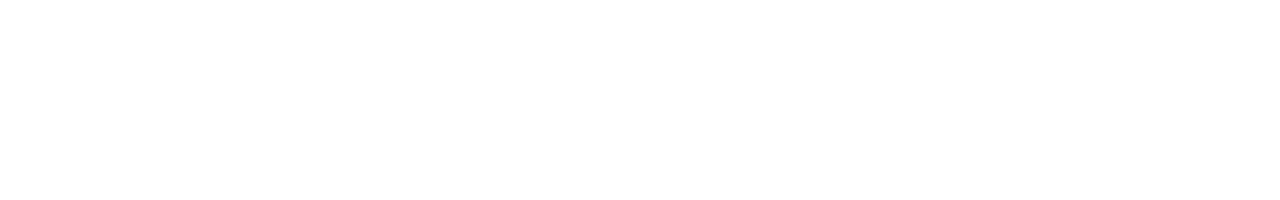
==== commit d03db021: "ud" ====
--- a/index.html
+++ b/index.html
@@ -446,6 +446,55 @@
             </div>
         </section>
 
+        <section class="events">
+            <h2 class="heading__title events__title">Sự kiện</h2>
+            <div class="event__list">
+                <!-- itemt 1 -->
+                <div class="event__item">
+                    <img src="./assets/img/Event01.png" alt="" />
+                    <div class="event__box">
+                        <h3 class="heading__sub event__title">Hà Nội | MATTER of TASTE |</h3>
+                        <p class="desc event__time">Thời gian: 18:00, ngày 28/09/2024</p>
+                        <p class="desc event__adsress">
+                            Địa điểm: Phòng Grand Cru – Bottle Bunker, Tầng 1 LOTTE Mall West Lake, Tây Hồ, Hà Nội
+                        </p>
+                    </div>
+                </div>
+                <!-- itemt 2 -->
+                <div class="event__item">
+                    <img src="./assets/img/Event01.png" alt="" />
+                    <div class="event__box">
+                        <h3 class="heading__sub event__title">Hà Nội | MATTER of TASTE |</h3>
+                        <p class="desc event__time">Thời gian: 18:00, ngày 28/09/2024</p>
+                        <p class="desc event__adsress">
+                            Địa điểm: Phòng Grand Cru – Bottle Bunker, Tầng 1 LOTTE Mall West Lake, Tây Hồ, Hà Nội
+                        </p>
+                    </div>
+                </div>
+                <!-- itemt 3 -->
+                <div class="event__item">
+                    <img src="./assets/img/Event01.png" alt="" />
+                    <div class="event__box">
+                        <h3 class="heading__sub event__title">Hà Nội | MATTER of TASTE |</h3>
+                        <p class="desc event__time">Thời gian: 18:00, ngày 28/09/2024</p>
+                        <p class="desc event__adsress">
+                            Địa điểm: Phòng Grand Cru – Bottle Bunker, Tầng 1 LOTTE Mall West Lake, Tây Hồ, Hà Nội
+                        </p>
+                    </div>
+                </div>
+            </div>
+            <div class="container">
+                <div class="event__slider-btn slider-btn">
+                    <button class="event__prev slider__event-prev">
+                        <i class="fa-solid fa-arrow-left fa-xl" style="color: currentColor"></i>
+                    </button>
+                    <button class="event__next slider__event-next">
+                        <i class="fa-solid fa-arrow-right fa-xl" style="color: currentColor"></i>
+                    </button>
+                </div>
+            </div>
+        </section>
+
         <!-- Script ------------- -->
         <script>
             let currentSlide = 0;
--- a/assets/style.css
+++ b/assets/style.css
@@ -827,3 +827,25 @@
 .partner__next {
     margin-right: -40px;
 }
+
+/* ====================== Event ====================== */
+
+.events {
+    text-align: center;
+    overflow: hidden;
+    width: 100%;
+}
+
+.events__title {
+    padding-bottom: 50px;
+}
+
+.event__list {
+    display: flex;
+    gap: 40px;
+    overflow: hidden;
+    scroll-behavior: smooth;
+}
+
+.event__item {
+}
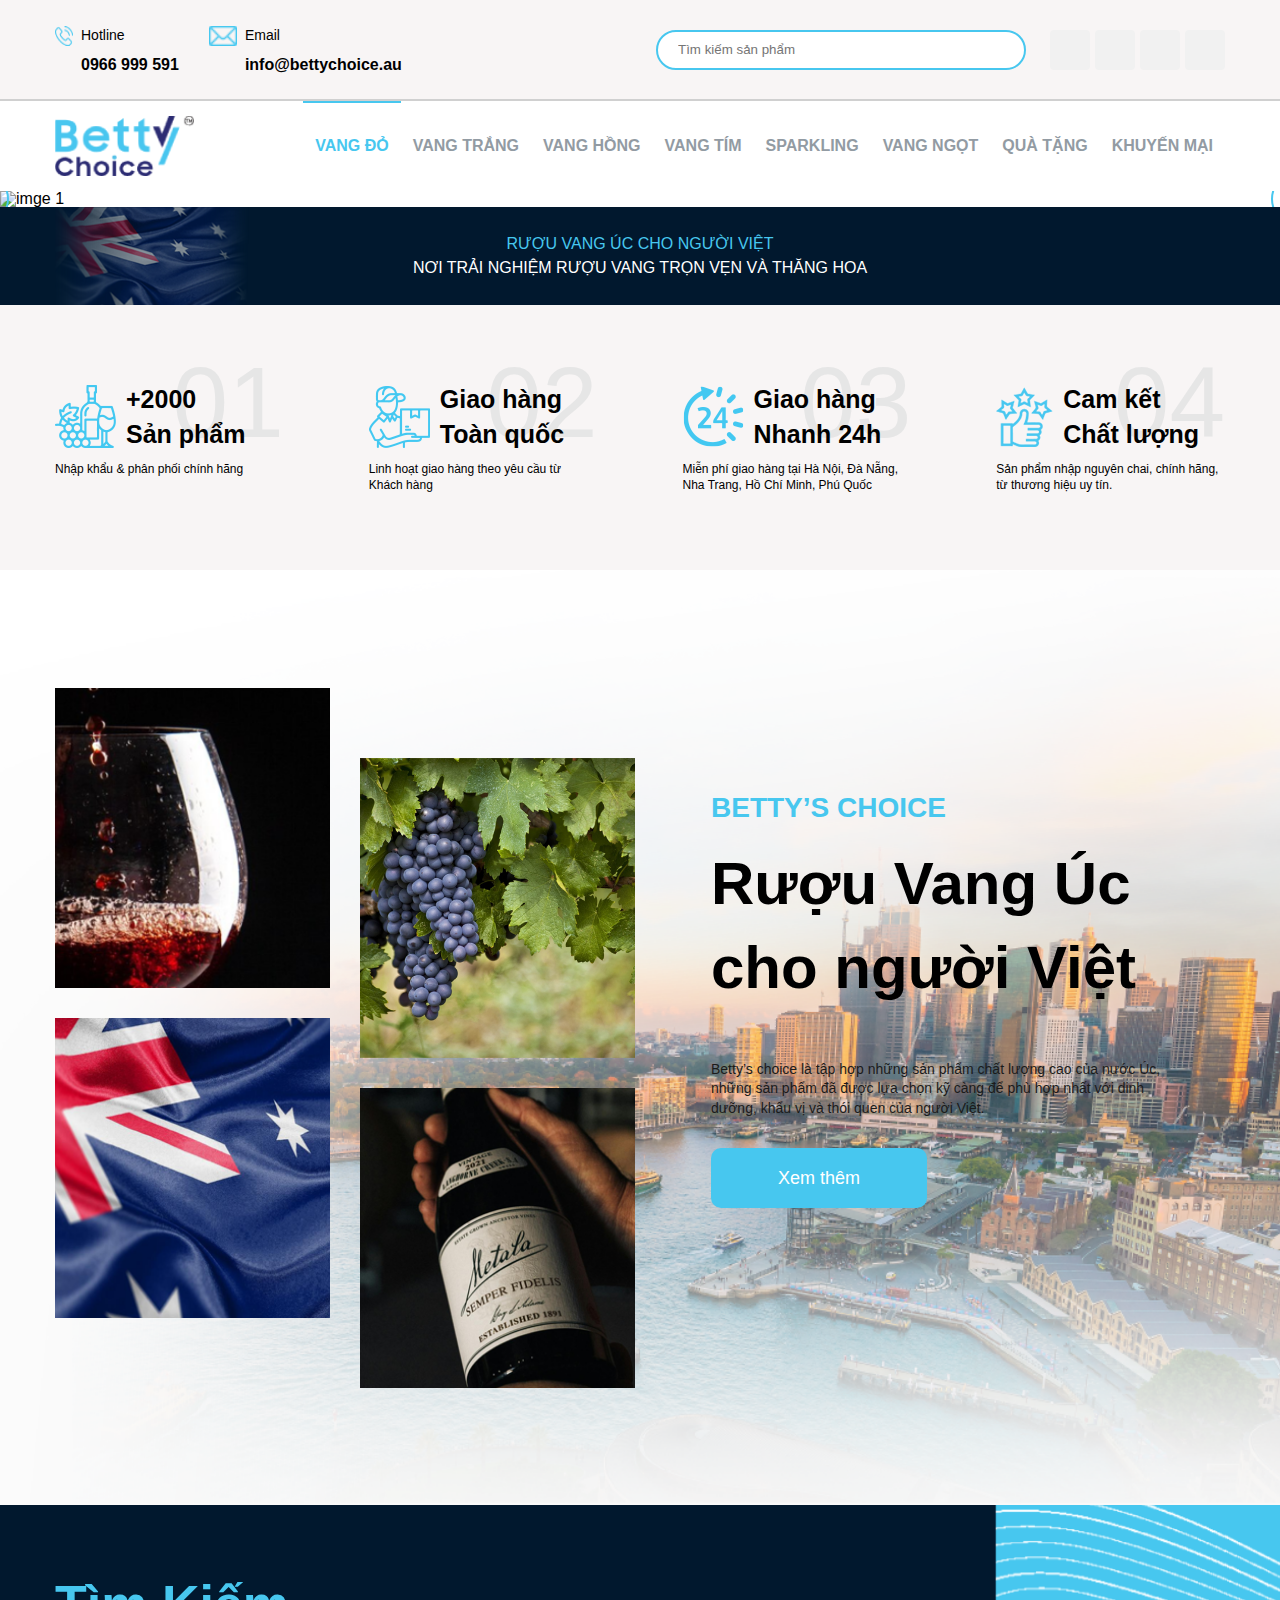
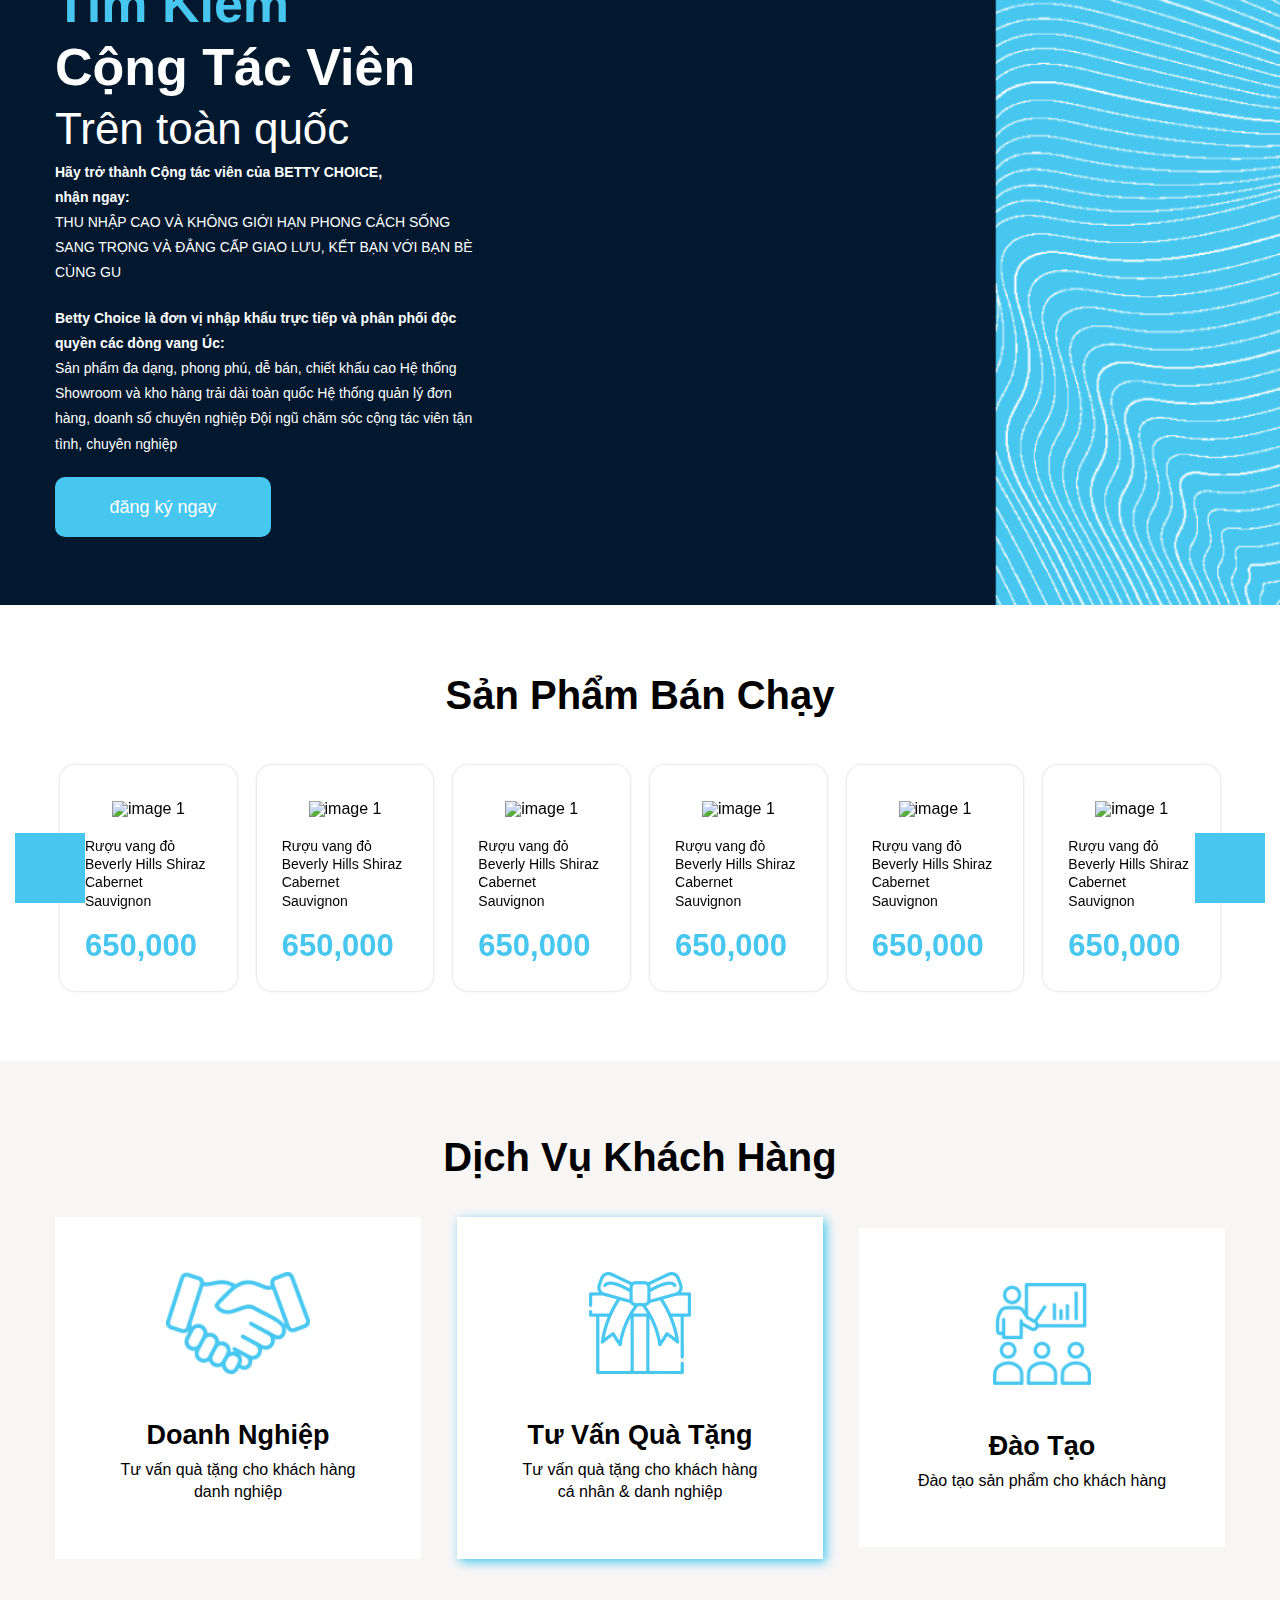
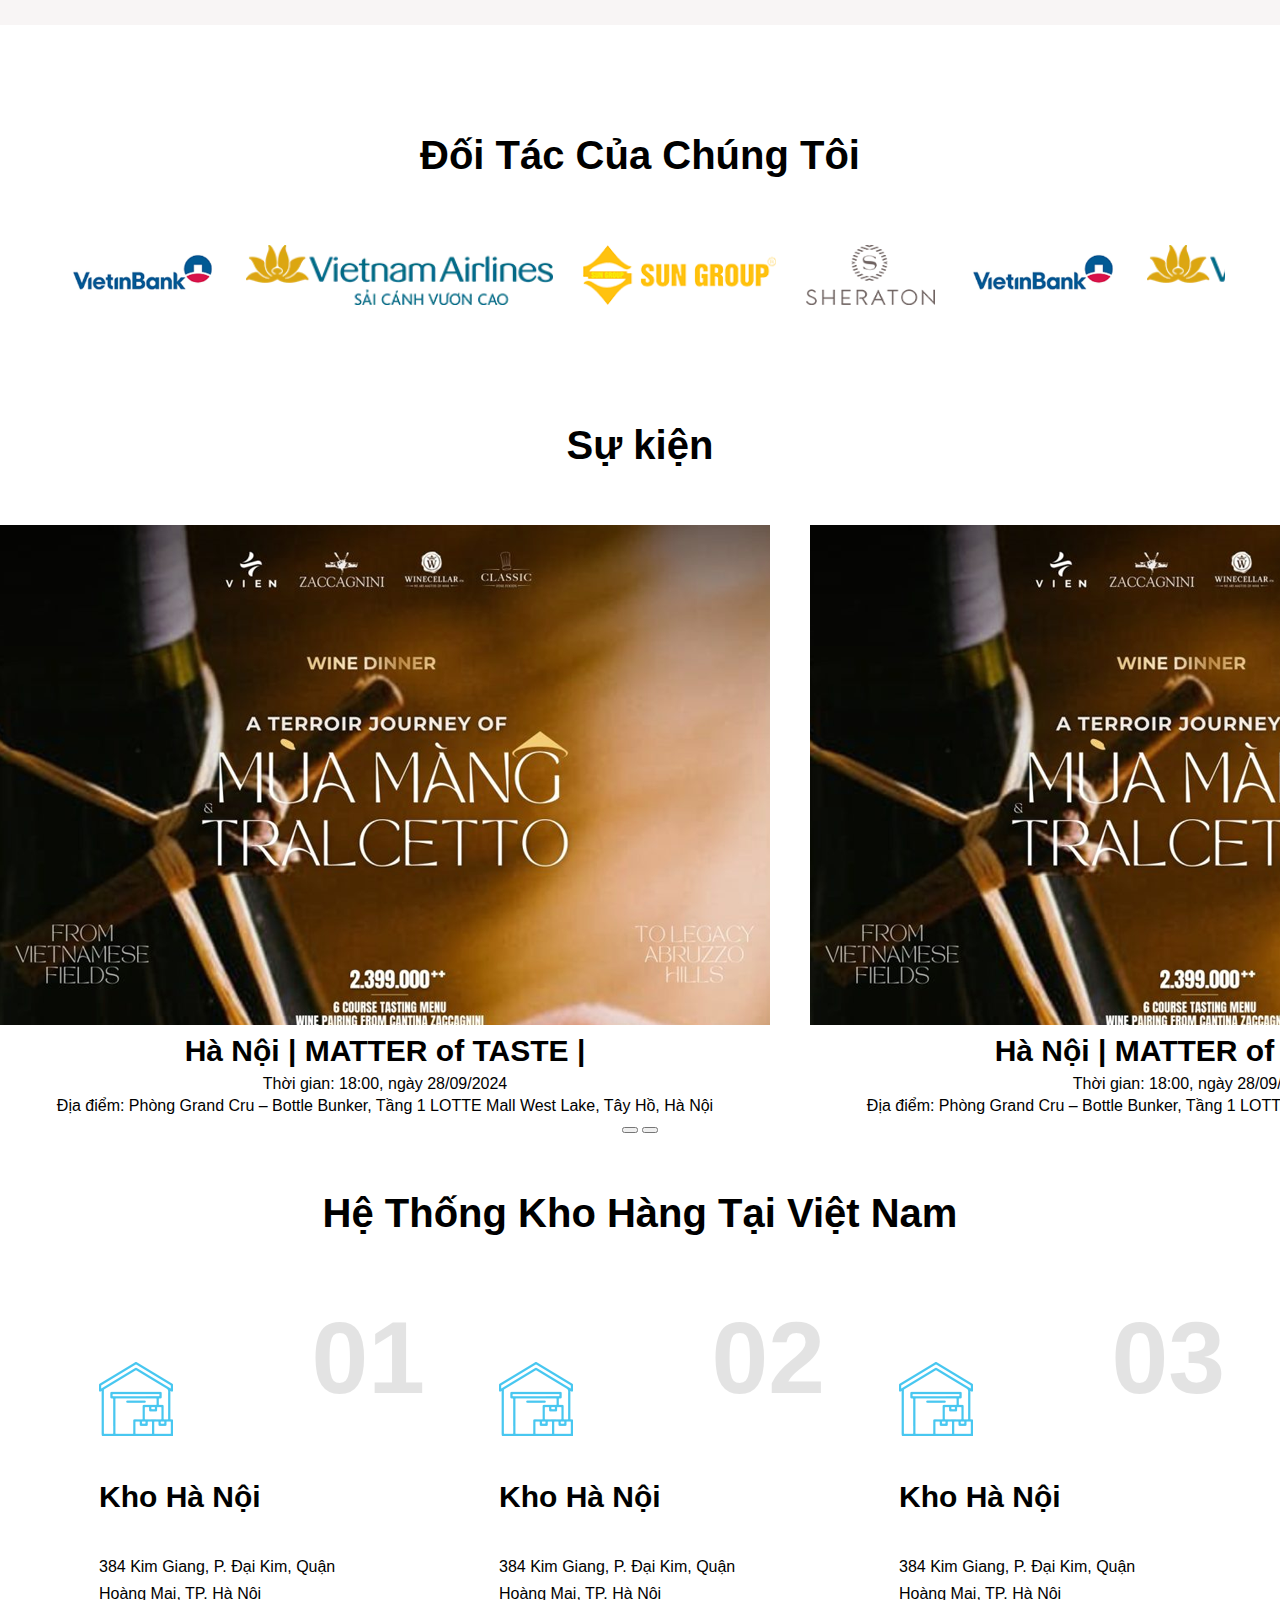
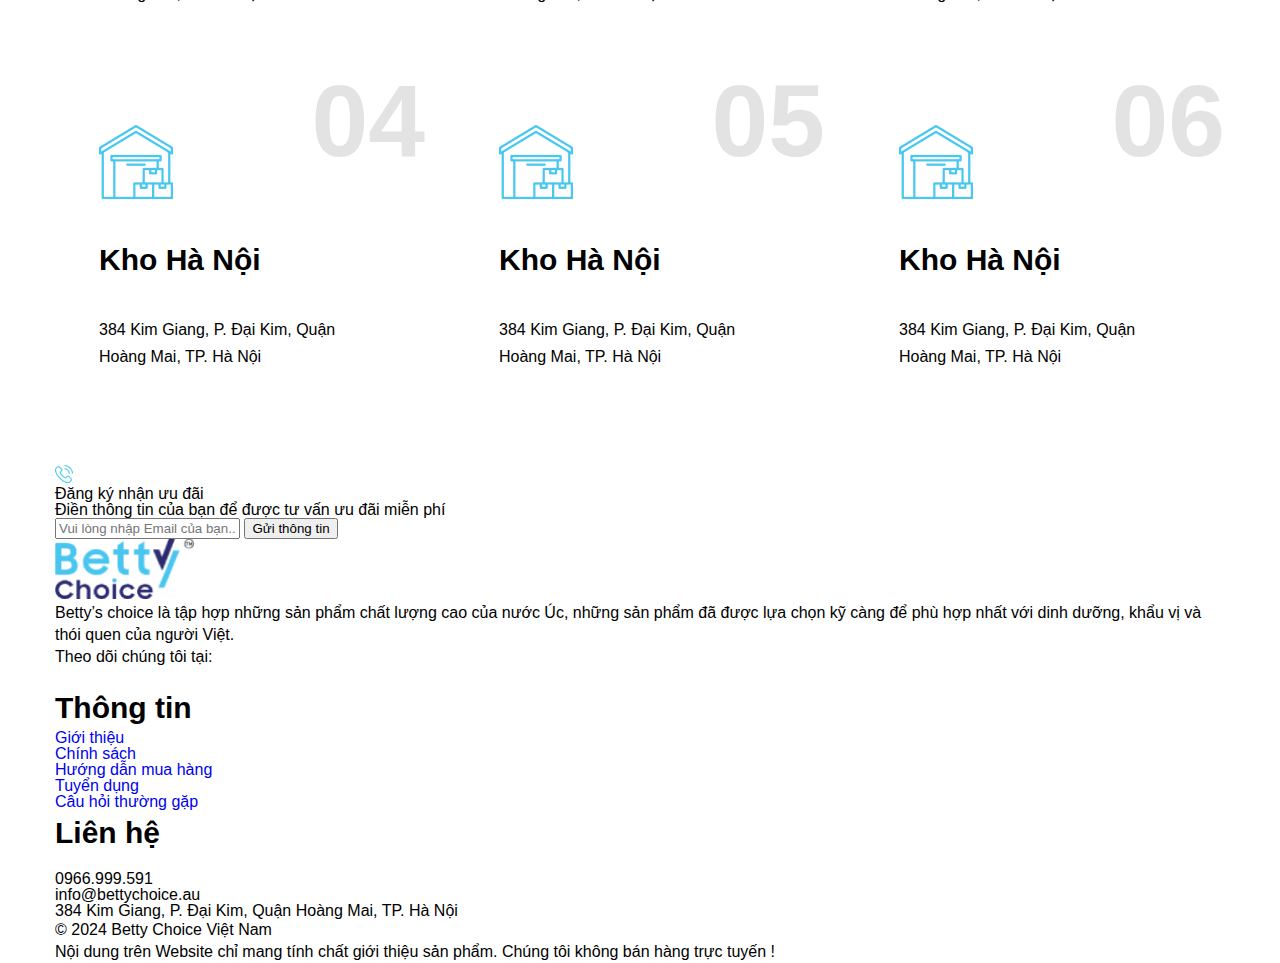
==== commit 395a1395: "ud" ====
--- a/index.html
+++ b/index.html
@@ -495,6 +495,143 @@
             </div>
         </section>
 
+        <section class="type"></section>
+
+        <section class="warehouses">
+            <div class="container">
+                <div class="warehouse">
+                    <h3 class="heading__title warehouse__title">Hệ Thống Kho Hàng Tại Việt Nam</h3>
+                    <div class="warehouse__list">
+                        <!-- Item 1 -->
+                        <div class="warehouse__item" data-number="01">
+                            <img class="warehouse__img" src="./assets/img/house.png" alt="warehouse" />
+                            <h3 class="heading__sub warehouse__heading3">Kho Hà Nội</h3>
+                            <p class="desc warehouse__desc">384 Kim Giang, P. Đại Kim, Quận Hoàng Mai, TP. Hà Nội</p>
+                        </div>
+                        <!-- Item 2 -->
+                        <div class="warehouse__item" data-number="02">
+                            <img class="warehouse__img" src="./assets/img/house.png" alt="warehouse" />
+                            <h3 class="heading__sub warehouse__heading3">Kho Hà Nội</h3>
+                            <p class="desc warehouse__desc">384 Kim Giang, P. Đại Kim, Quận Hoàng Mai, TP. Hà Nội</p>
+                        </div>
+                        <!-- Item 3 -->
+                        <div class="warehouse__item" data-number="03">
+                            <img class="warehouse__img" src="./assets/img/house.png" alt="warehouse" />
+                            <h3 class="heading__sub warehouse__heading3">Kho Hà Nội</h3>
+                            <p class="desc warehouse__desc">384 Kim Giang, P. Đại Kim, Quận Hoàng Mai, TP. Hà Nội</p>
+                        </div>
+                        <!-- Item 4 -->
+                        <div class="warehouse__item" data-number="04">
+                            <img class="warehouse__img" src="./assets/img/house.png" alt="warehouse" />
+                            <h3 class="heading__sub warehouse__heading3">Kho Hà Nội</h3>
+                            <p class="desc warehouse__desc">384 Kim Giang, P. Đại Kim, Quận Hoàng Mai, TP. Hà Nội</p>
+                        </div>
+                        <!-- Item 5 -->
+                        <div class="warehouse__item" data-number="05">
+                            <img class="warehouse__img" src="./assets/img/house.png" alt="warehouse" />
+                            <h3 class="heading__sub warehouse__heading3">Kho Hà Nội</h3>
+                            <p class="desc warehouse__desc">384 Kim Giang, P. Đại Kim, Quận Hoàng Mai, TP. Hà Nội</p>
+                        </div>
+                        <!-- Item 6 -->
+                        <div class="warehouse__item" data-number="06">
+                            <img class="warehouse__img" src="./assets/img/house.png" alt="warehouse" />
+                            <h3 class="heading__sub warehouse__heading3">Kho Hà Nội</h3>
+                            <p class="desc warehouse__desc">384 Kim Giang, P. Đại Kim, Quận Hoàng Mai, TP. Hà Nội</p>
+                        </div>
+                    </div>
+                </div>
+            </div>
+        </section>
+
+        <footer class="footer">
+            <!-- Footer top -->
+            <div class="footer__action">
+                <div class="container">
+                    <!-- left -->
+                    <div class="footer__action-left">
+                        <img src="./assets/icon/call-icon.png" alt="" />
+                        <div class="footer__action-box">
+                            <h3 class="footer__action-heading">Đăng ký nhận ưu đãi</h3>
+                            <p class="desd footer__action-desc">Điền thông tin của bạn để được tư vấn ưu đãi miễn phí</p>
+                        </div>
+                    </div>
+                    <!-- right -->
+                    <div class="footer__action_right">
+                        <form action="">
+                            <input type="text" name="email" id="email" placeholder="Vui lòng nhập Email của bạn..." />
+                            <button type="submit">Gửi thông tin</button>
+                        </form>
+                    </div>
+                </div>
+            </div>
+
+            <!-- Footer Main -->
+            <div class="footer__main">
+                <div class="container">
+                    <div class="footer__box">
+                        <!-- box 1 -->
+                        <div class="footer__about">
+                            <img class="logo" src="./assets/icon/Logo.png" alt="bettychoice" />
+                            <p class="desc">
+                                Betty’s choice là tập hợp những sản phẩm chất lượng cao của nước Úc, những sản phẩm đã được lựa chọn kỹ
+                                càng để phù hợp nhất với dinh dưỡng, khẩu vị và thói quen của người Việt.
+                            </p>
+                            <div class="footer__follow">
+                                <p class="desc">Theo dõi chúng tôi tại:</p>
+                                <div class="footer__icon">
+                                    <img src="" alt="" />
+                                    <img src="" alt="" />
+                                    <img src="" alt="" />
+                                    <img src="" alt="" />
+                                </div>
+                            </div>
+                        </div>
+                        <!-- box 2 -->
+                        <div class="footer__info">
+                            <h3 class="heading__sub">Thông tin</h3>
+                            <ul class="footer__info-list">
+                                <li class="footer__info-item"><a href="#!" class="footer__info-link">Giới thiệu</a></li>
+                                <li class="footer__info-item"><a href="#!" class="footer__info-link">Chính sách</a></li>
+                                <li class="footer__info-item"><a href="#!" class="footer__info-link">Hướng dẫn mua hàng</a></li>
+                                <li class="footer__info-item"><a href="#!" class="footer__info-link">Tuyển dụng</a></li>
+                                <li class="footer__info-item"><a href="#!" class="footer__info-link">Câu hỏi thường gặp</a></li>
+                            </ul>
+                        </div>
+                        <!-- box 3 -->
+                        <div class="footer__contact">
+                            <h3 class="heading__sub">Liên hệ</h3>
+                            <div class="footer__contact-phone">
+                                <img src="" alt="" />
+                                <h2 class="">0966.999.591</h2>
+                            </div>
+                            <div class="footer__contact-email">
+                                <p class="">info@bettychoice.au</p>
+                            </div>
+                            <div class="footer__contact-address">
+                                <p class="">384 Kim Giang, P. Đại Kim, Quận Hoàng Mai, TP. Hà Nội</p>
+                            </div>
+                        </div>
+                    </div>
+                </div>
+            </div>
+
+            <!-- Footer Bottom -->
+            <div class="footer__bottom">
+                <div class="container">
+                    <!-- left -->
+                    <div class="footer__bottom-copyright">
+                        <p class="desc">© 2024 Betty Choice Việt Nam</p>
+                    </div>
+                    <!-- right -->
+                    <div class="footer__bottom-wine">
+                        <p class="desc">
+                            Nội dung trên Website chỉ mang tính chất giới thiệu sản phẩm. Chúng tôi không bán hàng trực tuyến !
+                        </p>
+                    </div>
+                </div>
+            </div>
+        </footer>
+
         <!-- Script ------------- -->
         <script>
             let currentSlide = 0;
--- a/assets/style.css
+++ b/assets/style.css
@@ -849,3 +849,63 @@
 
 .event__item {
 }
+
+/* ====================== warehouses ====================== */
+
+.warehouses {
+    padding: 50px 0;
+    background-image: url("./img/bạcgound-warehouse.png");
+    background-position: bottom;
+    background-size: 100% auto; /* Đảm bảo background phủ kín toàn bộ chiều rộng */
+    background-repeat: no-repeat; /* Tránh lặp lại background */
+    width: 100%; /* Đảm bảo phần tử phủ toàn bộ chiều rộng */
+}
+
+.warehouse__title {
+    text-align: center;
+    padding-bottom: 75px;
+}
+
+.warehouse__list {
+    display: grid;
+    grid-template-columns: repeat(3, 1fr);
+    align-items: center;
+    gap: 30px;
+}
+
+.warehouse__item {
+    width: 370px;
+    height: 349px;
+    background: white;
+    padding: 44px;
+    margin: 0 auto;
+    width: 100%;
+    height: 100%;
+    display: inline-block;
+    position: relative;
+}
+
+.warehouse__item:hover {
+    box-shadow: 5px 5px 10px var(--color-primary);
+}
+
+.warehouse__item::after {
+    position: absolute;
+    color: #777777;
+    top: 0;
+    right: 0;
+    font-size: 10.2rem;
+    font-weight: bold;
+    line-height: 0.8;
+    opacity: 0.2;
+    content: attr(data-number);
+}
+
+.warehouse__img,
+.warehouse__heading3 {
+    padding-bottom: 35px;
+}
+
+.warehouse__desc {
+    line-height: 1.66;
+}
